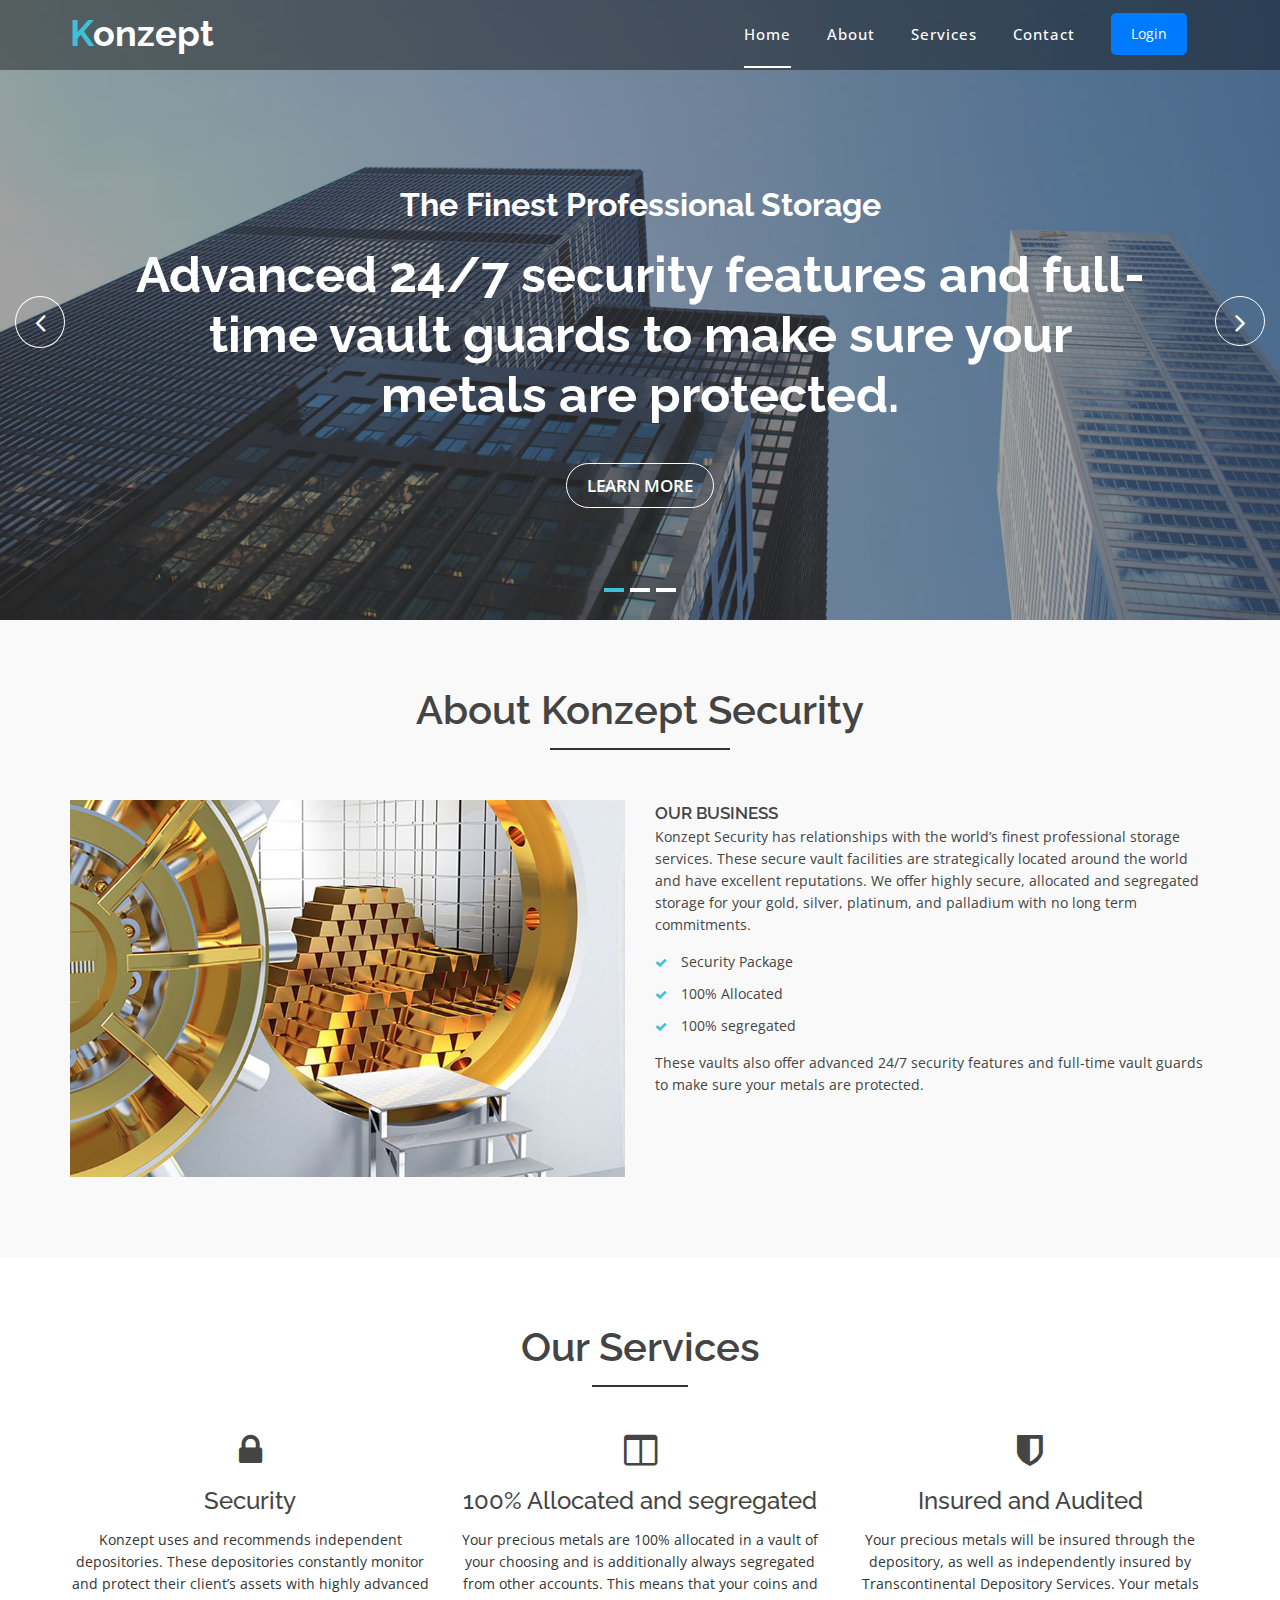
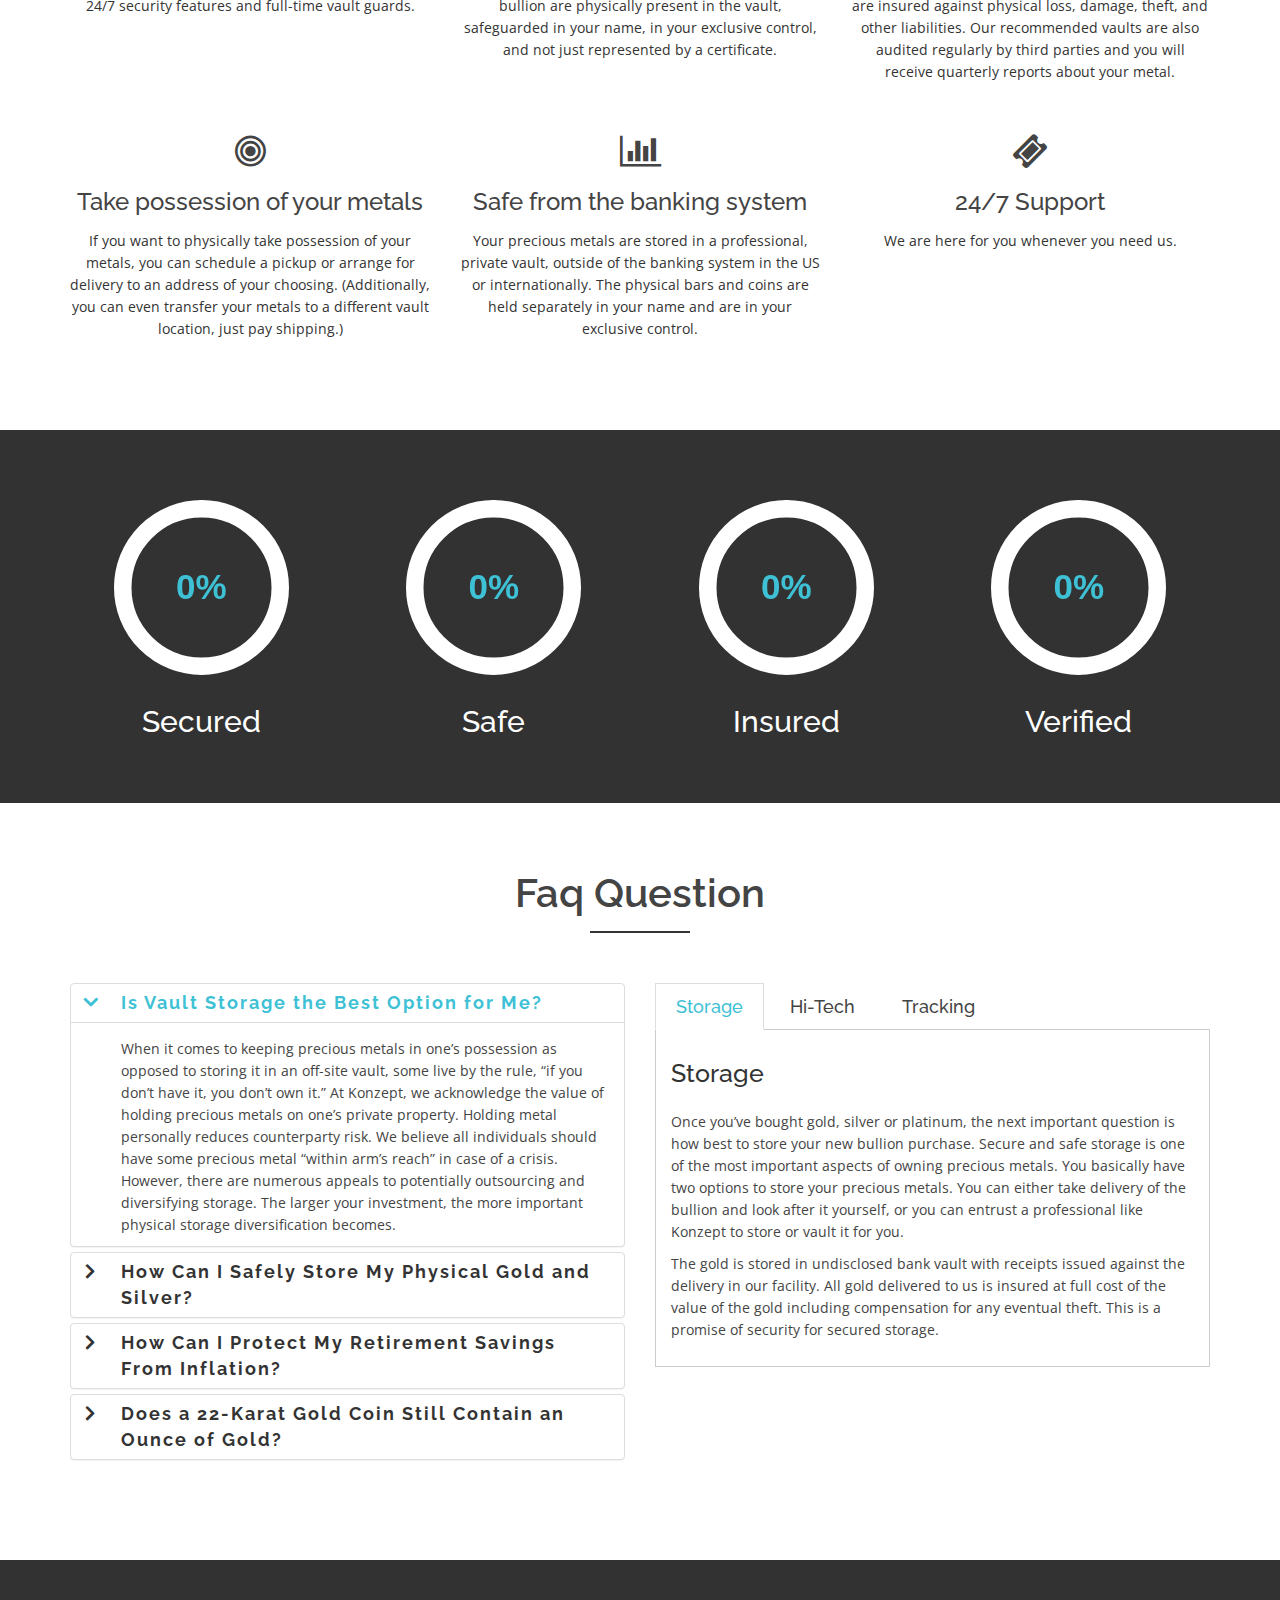
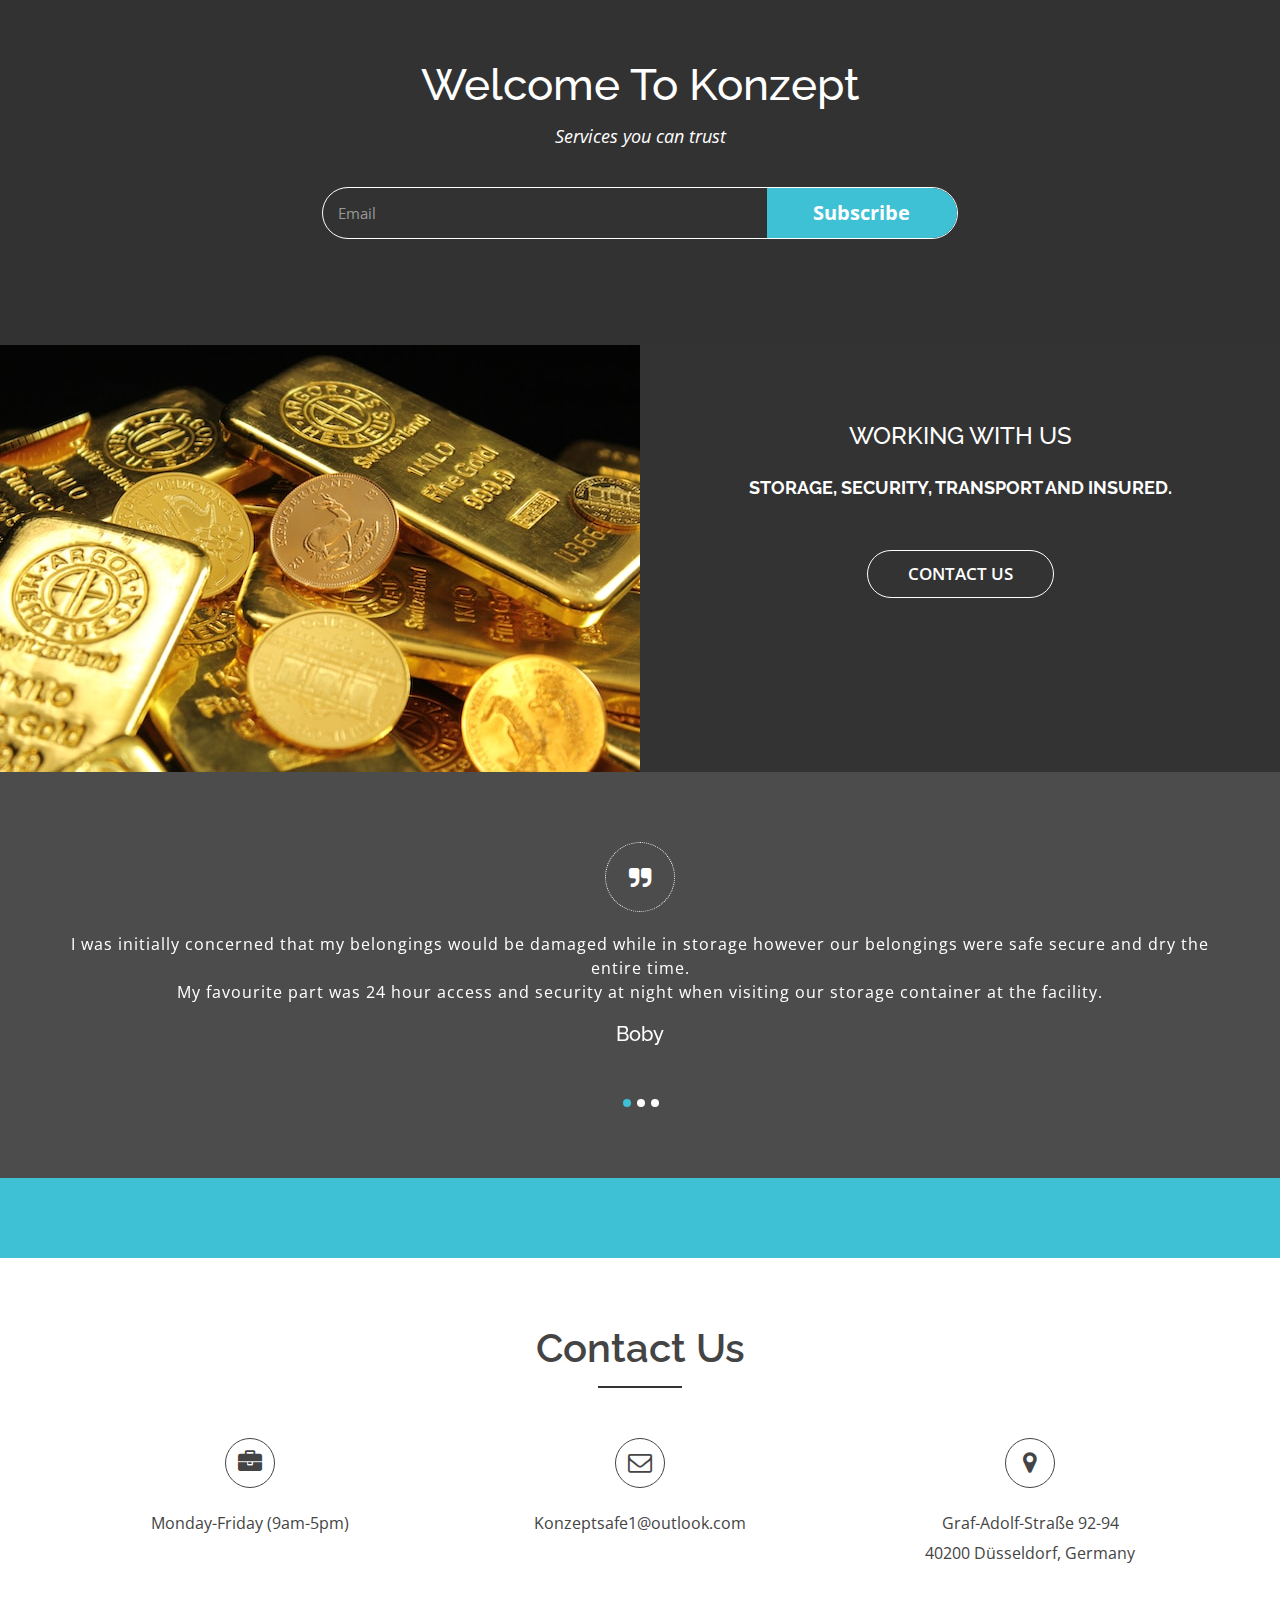
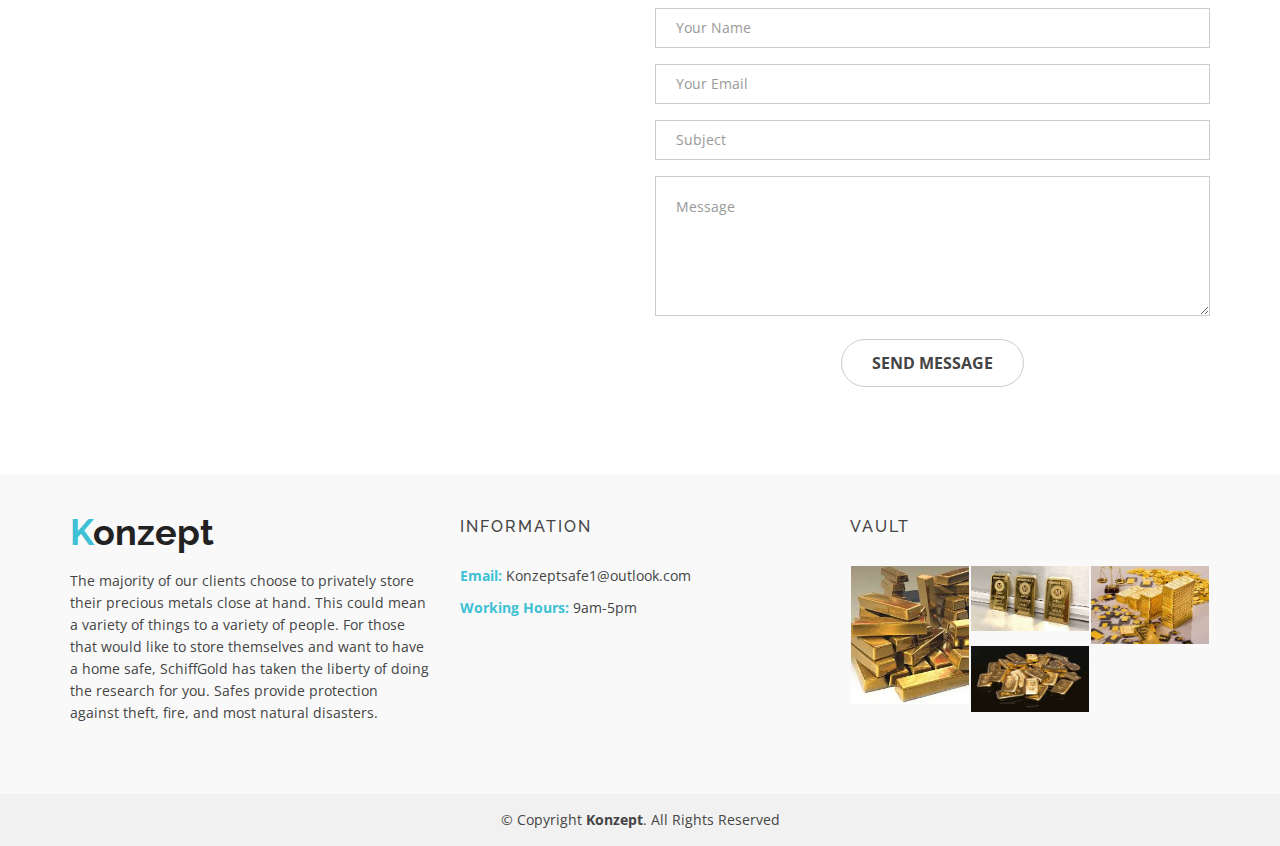
==== accountdetails.html @ 14e14ce1 "initial" ====
<!doctype html>
<html lang="en">

<head>
    <meta charset="utf-8">
    <title>Konzept Security</title>
    <meta content="width=device-width, initial-scale=1.0" name="viewport">
    <meta content="" name="keywords">
    <meta content="" name="description">

    <!-- Favicons -->
    <link href="img/favicon.png" rel="icon">
    <link href="img/apple-touch-icon.png" rel="apple-touch-icon">

    <!-- Google Fonts -->
    <link
        href="https://fonts.googleapis.com/css?family=Open+Sans:300,400,400i,600,700|Raleway:300,400,400i,500,500i,700,800,900"
        rel="stylesheet">

    <!-- Bootstrap CSS File -->
    <link href="lib/bootstrap/css/bootstrap.min.css" rel="stylesheet">

    <!-- Libraries CSS Files -->
    <link href="lib/nivo-slider/css/nivo-slider.css" rel="stylesheet">
    <link href="lib/owlcarousel/owl.carousel.css" rel="stylesheet">
    <link href="lib/owlcarousel/owl.transitions.css" rel="stylesheet">
    <link href="lib/font-awesome/css/font-awesome.min.css" rel="stylesheet">
    <link href="lib/animate/animate.min.css" rel="stylesheet">
    <link href="lib/venobox/venobox.css" rel="stylesheet">

    <!-- Nivo Slider Theme -->
    <link href="css/nivo-slider-theme.css" rel="stylesheet">

    <!-- Main Stylesheet File -->
    <link href="css/style.css" rel="stylesheet">
    <link rel="stylesheet" href="css/cssstyles.scss">

    <!-- Responsive Stylesheet File -->
    <link href="css/responsive.css" rel="stylesheet">

</head>

<body data-spy="scroll" data-target="#navbar-example">

    <div id="preloader"></div>

    <header>
        <!-- header-area start -->
        <div id="sticker" class="header-area">
            <div class="container">
                <div class="row">
                    <div class="col-md-12 col-sm-12">

                        <!-- Navigation -->
                        <nav class="navbar navbar-default">
                            <!-- Brand and toggle get grouped for better mobile display -->
                            <div class="navbar-header">
                                <button type="button" class="navbar-toggle collapsed" data-toggle="collapse"
                                    data-target=".bs-example-navbar-collapse-1" aria-expanded="false">
                                    <span class="sr-only">Toggle navigation</span>
                                    <span class="icon-bar"></span>
                                    <span class="icon-bar"></span>
                                    <span class="icon-bar"></span>
                                </button>
                                <!-- Brand -->
                                <a class="navbar-brand page-scroll sticky-logo" href="index.html">
                                    <h1><span>K</span>onzept</h1>
                                    <!-- Uncomment below if you prefer to use an image logo -->
                                    <!-- <img src="img/logo.png" alt="" title=""> -->
                                </a>
                            </div>
                            <!-- Collect the nav links, forms, and other content for toggling -->
                            <div class="collapse navbar-collapse main-menu bs-example-navbar-collapse-1"
                                id="navbar-example">
                                <ul class="nav navbar-nav navbar-right" style="display: flex; align-items: center;">
                                    <li class="active">
                                        <a class="page-scroll" href="index.html">Home</a>
                                    </li>
                                    <li>
                                        <a class="page-scroll" href="index.html">About</a>
                                    </li>
                                    <li>
                                        <a class="page-scroll" href="index.html">Services</a>
                                    </li>
                                    <li>
                                        <a class="page-scroll" href="index.html">Contact</a>
                                    </li>
                                    <li>
                                        <div style="    display: flex;
                                            align-items: center;">
                                            <button class="btnR" id="logoutButton">Logout</button>
                                        </div>
                                    </li>
                                </ul>
                            </div>
                            <!-- navbar-collapse -->
                        </nav>
                        <!-- END: Navigation -->
                    </div>
                </div>
            </div>
        </div>
        <!-- header-area end -->
    </header>
    <!-- header end -->
    <div class="blog-page area-padding">
        <div class="container" style="margin-top:2rem">
            <div class="row">
                <div class="col-lg-4 col-md-4 col-sm-4 col-xs-12">
                    <div class="page-head-blog">

                        <div class="single-blog-page">
                            <div class="left-blog">
                                <div class="tab-menu">
                                    <!-- Nav tabs -->
                                    <ul class="nav nav-tabs" role="tablist">
                                        <li class="active">
                                            <a href="#p-view-1" role="tab" data-toggle="tab">Summary</a>
                                        </li>
                                        <li>
                                            <a href="#p-view-2" role="tab" data-toggle="tab">Buy</a>
                                        </li>
                                        <li>
                                            <a href="#p-view-3" role="tab" data-toggle="tab">Sell</a>
                                        </li>
                                    </ul>
                                </div>
                                <div class="tab-content">
                                    <div class="tab-pane active" id="p-view-1">
                                        <div class="tab-inner">
                                            <div class="event-content head-team">
                                                <h4>Deposit</h4>
                                                <div style="display: flex; justify-content: space-between">
                                                    <p class="ddsa"> Type </p>
                                                    <p class="ddsa"> Gold Bullion</p>
                                                </div>
                                                <div style="display: flex; justify-content: space-between">
                                                    <p class="ddsa"> Quantity </p>
                                                    <p class="ddsa"> 96</p>
                                                </div>
                                                <div style="display: flex; justify-content: space-between">
                                                    <p class="ddsa"> Weight </p>
                                                    <p class="ddsa"> Kilo</p>
                                                </div>
                                                <div style="display: flex; justify-content: space-between">
                                                    <p class="ddsa"> Owner </p>
                                                    <p class="ddsa"> Johann Weber</p>
                                                </div>
                                                <div style="display: flex; justify-content: space-between">
                                                    <p class="ddsa"> Kin </p>
                                                    <p class="ddsa"> Joan Weber</p>
                                                </div>
                                                <div style="display: flex; justify-content: space-between">
                                                    <p class="ddsa"> Date </p>
                                                    <p class="ddsa"> 03/25/1991</p>
                                                </div>
                                                <div style="display: flex; justify-content: space-between">
                                                    <p class="ddsa"> Value at Deposit </p>
                                                    <p class="ddsa"> €10,171.41 (per kilo)</p>
                                                </div>
                                                <div style="display: flex; justify-content: space-between">
                                                    <p class="ddsa"> Total Deposit Value </p>
                                                    <p class="ddsa"> €976,455.65</p>
                                                </div>

                                            </div>
                                        </div>
                                    </div>
                                    <div class="tab-pane" id="p-view-2">
                                        <div class="tab-inner">
                                            <div class="event-content head-team">
                                                <h4>Buy Details</h4>
                                                <p class="ddsa">
                                                    Enter your order below
                                                </p>
                                                <div class="ddsa"> <label for="bullion">Bullion
                                                        &nbsp;</label><select disabled name="bullion" id="">
                                                        <option value="">Gold : Düsseldorf</option>
                                                    </select></div>
                                                <div class="ddsa"> <label for="currency">Currency &nbsp;</label><select
                                                        disabled name="bullion" id="">
                                                        <option value="">Euros</option>
                                                    </select></div>
                                                <div class="ddsa">
                                                    <label for="kg">Price per kg &nbsp;</label>
                                                    <input type="number" name="kg" id="" disabled>
                                                </div>
                                                <div class="ddsa">
                                                    <label for="kg">Quantity (kg) &nbsp;</label>
                                                    <input type="number" name="kg" id="" disabled>
                                                </div>
                                                <div class="ddsa">
                                                    <label for="kg">Order value &nbsp;</label>
                                                    <input type="number" name="kg" id="" disabled>
                                                </div>
                                                <div class="ddsa"> <label for="bullion">Duration
                                                        &nbsp;</label><select disabled name="bullion" id="">
                                                        <option value="">Permanent</option>
                                                    </select></div>

                                            </div>
                                            <div style="display: flex; justify-content: space-between; ">
                                                <button class="btnS" disabled>RESET</button>
                                                <button class="btnB" disabled>BUY/BID</button>
                                            </div>
                                        </div>
                                    </div>
                                    <div class="tab-pane" id="p-view-3">
                                        <div class="tab-inner">
                                            <div class="event-content head-team">
                                                <h4>Sell Details</h4>
                                                <p class="ddsa">
                                                    Enter your order below
                                                </p>
                                                <div class="ddsa"> <label for="bullion">Bullion
                                                        &nbsp;</label><select disabled name="bullion" id="">
                                                        <option value="">Gold : Düsseldorf</option>
                                                    </select></div>
                                                <div class="ddsa"> <label for="currency">Currency &nbsp;</label><select
                                                        disabled name="bullion" id="">
                                                        <option value="">Euros</option>
                                                    </select></div>
                                                <div class="ddsa">
                                                    <label for="kg">Price per kg &nbsp;</label>
                                                    <input type="number" name="kg" id="" disabled>
                                                </div>
                                                <div class="ddsa">
                                                    <label for="kg">Quantity (kg) &nbsp;</label>
                                                    <input type="number" name="kg" id="" disabled>
                                                </div>
                                                <div class="ddsa">
                                                    <label for="kg">Order value &nbsp;</label>
                                                    <input type="number" name="kg" id="" disabled>
                                                </div>
                                                <div class="ddsa"> <label for="bullion">Duration
                                                        &nbsp;</label><select disabled name="bullion" id="">
                                                        <option value="">Permanent</option>
                                                    </select></div>

                                            </div>
                                            <div style="display: flex; justify-content: space-between; ">
                                                <button class="btnS" disabled>RESET</button>
                                                <button class="btnB" disabled>SELL</button>
                                            </div>
                                        </div>
                                    </div>
                                </div>
                            </div>
                        </div>
                        <div class="single-blog-page">
                            <div class="left-blog">
                                <div>
                                    <iframe
                                        src="https://goldbroker.com/widget/live-price/XAU?currency=EUR&weight_unit=kg"
                                        width="100%" height="130"
                                        style="border: 0; overflow: hidden; border-radius: 15px; padding: 10px;"
                                        sandbox="allow-same-origin allow-scripts"></iframe>
                                </div>
                            </div>
                        </div>
                    </div>
                </div>
                <!-- End left sidebar -->
                <!-- Start single blog -->
                <div class="col-md-8 col-sm-8 col-xs-12">
                    <div class="row">
                        <div class="col-md-12 col-sm-12 col-xs-12">
                            <div
                                style="background-color: aliceblue; border-radius: 15px; padding: 5px 15px; margin-bottom: 10px;">
                                <h5 style="padding: 0px;">Welcome, Mr. Weber</h5>
                                <p style="padding: 0px;">
                                    See your holdings
                                </p>
                            </div>
                            <div class="single-blog">
                                <div>
                                    <div class="tbl-header">
                                        <table cellpadding="0" cellspacing="0">
                                            <thead>
                                                <tr>
                                                    <th>Summary</th>
                                                    <th style="text-align: right;">Valuation</th>
                                                </tr>
                                            </thead>
                                        </table>
                                    </div>
                                    <div class="tbl-content">
                                        <table cellpadding="0" cellspacing="0">
                                            <tbody>
                                                <tr>
                                                    <td>Bullion</td>
                                                    <td style="text-align: right;">€5,483,596.80</td>
                                                </tr>
                                                <tr>
                                                    <td>Currency</td>
                                                    <td style="text-align: right;">€593.00</td>
                                                </tr>
                                                <tr>
                                                    <td style="color:#383001; font-weight: bolder;">Total</td>
                                                    <td style="color:#383001; font-weight: bolder;text-align: right;">
                                                        €5,484,189.80</td>
                                                </tr>
                                                <tr style="background-color: #fffadb;">
                                                    <td>
                                                        <span id="date"></span>
                                                    </td>
                                                    <td style="text-align: right;">
                                                        Weekly valuations are shown as a
                                                        guide
                                                        only
                                                    </td>
                                                </tr>
                                            </tbody>
                                        </table>
                                    </div>
                                </div>

                                <div>
                                    <div class="tbl-header">
                                        <table cellpadding="0" cellspacing="0">
                                            <thead>
                                                <tr>
                                                    <th>Gold</th>
                                                    <th style="text-align: center;">Total</th>
                                                    <th style="text-align: right;">Valuation</th>
                                                </tr>
                                            </thead>
                                        </table>
                                    </div>
                                    <div class="tbl-content">
                                        <table cellpadding="0" cellspacing="0">
                                            <tbody>
                                                <tr>
                                                    <td>Düsseldorf</td>
                                                    <td style="text-align: center;">96kg</td>
                                                    <td style="text-align: right;">
                                                        €57,120.80 (per kilo)</td>
                                                </tr>
                                                <tr>
                                                    <td style="color:#eccd1c; font-weight: bolder;">Total (in
                                                        custody)</td>
                                                    <td style="color:#eccd1c; font-weight: bolder; text-align: center;">
                                                        96kg</td>
                                                    <td style="color:#eccd1c; font-weight: bolder;text-align: right;">
                                                        €5,483,596.80</td>
                                                </tr>
                                            </tbody>
                                        </table>
                                    </div>
                                </div>

                                <div>
                                    <div class="tbl-header">
                                        <table cellpadding="0" cellspacing="0">
                                            <thead>
                                                <tr>
                                                    <th>Currency</th>
                                                    <th style="text-align: center;">Total</th>
                                                    <th style="text-align: right;">Valuation</th>
                                                </tr>
                                            </thead>
                                        </table>
                                    </div>
                                    <div class="tbl-content">
                                        <table cellpadding="0" cellspacing="0">
                                            <tbody>
                                                <tr>
                                                    <td>Euros</td>
                                                    <td style="text-align: center;">€593.00</td>
                                                    <td style="text-align: right;">
                                                        €593.00</td>
                                                </tr>
                                                <tr>
                                                    <td style=" font-weight: bolder;">Total (in
                                                        custody)</td>
                                                    <td style=" font-weight: bolder; text-align: center;">
                                                        €593.00</td>
                                                    <td style=" font-weight: bolder;text-align: right;">
                                                        €593.00</td>
                                                </tr>
                                            </tbody>
                                        </table>
                                    </div>
                                </div>
                            </div>

                        </div>

                    </div>
                </div>
            </div>
        </div>
    </div>
    <!-- End Blog Area -->
    <div id="loginPopup" class="popup">
        <div class="popup-content">
            <span class="close" id="closeButton">&times;</span>
            <h2 style="text-align: center; margin-top: 5rem;"><span style="color: #3ec1d5; ">K</span>onzept</h2>

            <form id="login-form">
                <div class="group" style="margin-top: 5rem;">
                    <input input type="password" id="password" name="password" required>
                    <span class="highlight"></span>
                    <span class="bar"></span>
                    <label>Security Key</label>
                </div>
                <div style="display: flex; justify-content: center;">
                    <button class="btnl" type="submit">Login</button>
                </div>
            </form>
            <p id="error-message"></p>
            <button id="logoutButton" style="display: none;">Logout</button> <!-- Add the logout button -->
        </div>
    </div>

    <!-- Start Footer bottom Area -->
    <footer>
        <div class="footer-area">
            <div class="container">
                <div class="row">
                    <div class="col-md-4 col-sm-4 col-xs-12">
                        <div class="footer-content">
                            <div class="footer-head">
                                <div class="footer-logo">
                                    <h2><span>K</span>onzept</h2>
                                </div>

                                <p>The majority of our clients choose to privately store their precious metals close at
                                    hand. This could
                                    mean a variety of
                                    things to a variety of people. For those that would like to store themselves and
                                    want to
                                    have a home
                                    safe, SchiffGold
                                    has taken the liberty of doing the research for you. Safes provide protection
                                    against
                                    theft, fire, and
                                    most natural
                                    disasters.</p>
                                <div class="footer-icons">

                                </div>
                            </div>
                        </div>
                    </div>
                    <!-- end single footer -->
                    <div class="col-md-4 col-sm-4 col-xs-12">
                        <div class="footer-content">
                            <div class="footer-head">
                                <h4>information</h4>
                                <div class="footer-contacts">
                                    <p><span>Email:</span> Konzeptsafe1@outlook.com
                                    </p>
                                    <p><span>Working Hours:</span> 9am-5pm</p>
                                </div>
                            </div>
                        </div>
                    </div>
                    <!-- end single footer -->
                    <div class="col-md-4 col-sm-4 col-xs-12">
                        <div class="footer-content">
                            <div class="footer-head">
                                <h4>Vault</h4>
                                <div class="flicker-img">
                                    <a href="#"><img src="img/portfolio/image9s.jpeg" alt=""></a>
                                    <a href="#"><img src="img/portfolio/images.jpeg" alt=""></a>
                                    <a href="#"><img src="img/portfolio/images6.jpeg" alt=""></a>
                                    <a href="#"><img src="img/portfolio/Untitled.jpeg" alt=""></a>
                                </div>
                            </div>
                        </div>
                    </div>
                </div>
            </div>
        </div>
        <div class="footer-area-bottom">
            <div class="container">
                <div class="row">
                    <div class="col-md-12 col-sm-12 col-xs-12">
                        <div class="copyright text-center">
                            <p>
                                &copy; Copyright <strong>Konzept</strong>. All Rights Reserved
                            </p>
                        </div>
                    </div>
                </div>
            </div>
        </div>
    </footer>

    <a href="#" class="back-to-top"><i class="fa fa-chevron-up"></i></a>

    <script src="lib/jquery/jquery.min.js"></script>
    <script src="lib/bootstrap/js/bootstrap.min.js"></script>
    <script src="lib/owlcarousel/owl.carousel.min.js"></script>
    <script src="lib/venobox/venobox.min.js"></script>
    <script src="lib/knob/jquery.knob.js"></script>
    <script src="lib/wow/wow.min.js"></script>
    <script src="lib/parallax/parallax.js"></script>
    <script src="lib/easing/easing.min.js"></script>
    <script src="lib/nivo-slider/js/jquery.nivo.slider.js" type="text/javascript"></script>
    <script src="lib/appear/jquery.appear.js"></script>
    <script src="lib/isotope/isotope.pkgd.min.js"></script>

    <!-- Contact Form JavaScript File -->
    <script src="contactform/contactform.js"></script>

    <script src="js/main.js"></script>
    <script>
        // Function to check if the user is logged in
        function isLoggedIn() {
            // Get all cookies and split them into an array
            const cookies = document.cookie.split(";");

            // Check if the "loginStatus" cookie exists and has the value "loggedIn"
            for (const cookie of cookies) {
                const [name, value] = cookie.trim().split("=");
                if (name === "loginStatus" && value === "loggedIn") {
                    return true; // User is logged in
                }
            }

            return false; // User is not logged in
        }

        // Check if the user is logged in
        if (!isLoggedIn()) {
            // User is not logged in, redirect to index.html
            window.location.href = "index.html";
        }

        // Function to delete a cookie by name
        function deleteCookie(name) {
            document.cookie = name + "=; expires=Thu, 01 Jan 1970 00:00:00 UTC; path=/;";
        }

        // Function to check if the user is logged in
        function isLoggedIn() {
            // Get all cookies and split them into an array
            const cookies = document.cookie.split(";");

            // Check if the "loginStatus" cookie exists and has the value "loggedIn"
            for (const cookie of cookies) {
                const [name, value] = cookie.trim().split("=");
                if (name === "loginStatus" && value === "loggedIn") {
                    return true; // User is logged in
                }
            }

            return false; // User is not logged in
        }

        // Check if the user is logged in
        if (!isLoggedIn()) {
            // User is not logged in, redirect to index.html
            window.location.href = "index.html";
        }

        // Add a click event listener to the "Logout" button
        const logoutButton = document.getElementById("logoutButton");
        logoutButton.addEventListener("click", function () {
            // Delete the "loginStatus" cookie
            deleteCookie("loginStatus");

            // Redirect to index.html after logout
            window.location.href = "index.html";
        });
    </script>
</body>

</html>
---- lib/venobox/venobox.css ----
/* ------ venobox.css --------*/
.vbox-overlay *, .vbox-overlay *:before, .vbox-overlay *:after{
    -webkit-backface-visibility: hidden;
    -webkit-box-sizing:border-box;
    -moz-box-sizing:border-box;
    box-sizing:border-box;

}
.vbox-overlay{
    display: -webkit-flex;
    display: flex;
    -webkit-flex-direction: column;
    flex-direction: column;
    -webkit-justify-content: center;
    justify-content: center;
    -webkit-align-items: center;
    align-items: center;
    position: fixed;
    left: 0;
    top: 0;
    bottom: 0;
    right: 0;
    z-index: 1040;
    -webkit-transform:translateZ(1000px);
    transform: translateZ(1000px);
    transform-style: preserve-3d;
}

/* ----- navigation ----- */
.vbox-title{
    width: 100%;
    height: 40px;
    float: left;
    text-align: center;
    line-height: 28px;
    font-size: 12px;
    padding: 6px 40px;
    overflow: hidden;
    position: fixed;
    display: none;
    left: 0;
    z-index: 1050;
}
.vbox-close{
    cursor: pointer;
    position: fixed;
    top: -1px;
    right: 0;
    width: 50px;
    height: 40px;
    padding: 6px;
    display: block;
    background-position:10px center;
    overflow: hidden;
    font-size: 24px;
    line-height: 1;
    text-align: center;
    z-index: 1050;
}
.vbox-num{
    cursor: pointer;
    position: fixed;
    left: 0;
    height: 40px;
    display: block;
    overflow: hidden;
    line-height: 28px;
    font-size: 12px;
    padding: 6px 10px;
    display: none;
    z-index: 1050;
}
/* ----- navigation ARROWS ----- */
.vbox-next, .vbox-prev{
    position: fixed;
    top: 50%;
    margin-top: -15px;
    overflow: hidden;
    cursor: pointer;
    display: block;
    width: 45px;
    height: 45px;
    z-index: 1050;
}
.vbox-next span, .vbox-prev span{
    position: relative;
    width: 20px;
    height: 20px;
    border: 2px solid transparent;
    border-top-color: #B6B6B6;
    border-right-color: #B6B6B6;
    text-indent: -100px;
    position: absolute;
    top: 8px;
    display: block;
}
.vbox-prev{
    left: 15px;
}
.vbox-next{
    right: 15px;
}
.vbox-prev span{
    left: 10px;
    -ms-transform: rotate(-135deg);
    -webkit-transform: rotate(-135deg);
    transform: rotate(-135deg);
}
.vbox-next span{
    -ms-transform: rotate(45deg);
    -webkit-transform: rotate(45deg);
    transform: rotate(45deg);
    right: 10px;
}
/* ------- inline window ------ */
.vbox-inline{
    width: 420px;
    height: 315px;
    height: 70vh;
    padding: 10px;
    background: #fff;
    margin: 0 auto;
    overflow: auto;
    text-align: left;
}
/* ------- Video & iFrames window ------ */
.venoframe{
    max-width: 100%;
    width: 100%;
    border: none;
    width: 100%;
    height: 260px;
    height: 70vh;
}
.venoframe.vbvid{
    height: 260px;
}
@media (min-width: 768px) {
    .venoframe, .vbox-inline{
        width: 90%;
        height: 360px;
        height: 70vh;
    }
    .venoframe.vbvid{
        width: 640px;
        height: 360px;
    }
}
@media (min-width: 992px) {
    .venoframe, .vbox-inline{
        max-width: 1200px;
        width: 80%;
        height: 540px;
        height: 70vh;
    }
    .venoframe.vbvid{
        width: 960px;
        height: 540px;
    }
}
/*
Please do NOT edit this part!
or at least read this note: http://i.imgur.com/7C0ws9e.gif
*/
.vbox-open{
    overflow: hidden;
}
.vbox-container{
    position: absolute;
    left: 0;
    right: 0;
    top: 0;
    bottom: 0;
    overflow-x: hidden;
    overflow-y: scroll;
    overflow-scrolling: touch;
    -webkit-overflow-scrolling: touch;
    z-index: 20;
    max-height: 100%;

}

.vbox-content{
    text-align: center;
    float: left;
    width: 100%;
    position: relative;
    overflow: hidden;
    padding: 20px 10px;
}
.vbox-container img{
    max-width: 100%;
    height: auto;
}
.figlio{
    box-shadow: 0 0 12px rgba(0,0,0,0.19), 0 6px 6px rgba(0,0,0,0.23);
    max-width: 100%;
    text-align: initial;
}
img.figlio{
    -webkit-user-select: none;
-khtml-user-select: none;
-moz-user-select: none;
-o-user-select: none;
user-select: none;
}
.vbox-content.swipe-left{
    margin-left: -200px !important;
}
.vbox-content.swipe-right{
    margin-left: 200px !important;
}
.animated{
    webkit-transition: margin 300ms ease-out;
    transition: margin 300ms ease-out;
}
.animate-in{
    opacity: 1;
}
.animate-out{
    opacity: 0;
}
/* ---------- preloader ----------
 * SPINKIT
 * http://tobiasahlin.com/spinkit/
-------------------------------- */
.sk-double-bounce,.sk-rotating-plane{width:40px;height:40px;margin:40px auto}.sk-rotating-plane{background-color:#333;-webkit-animation:sk-rotatePlane 1.2s infinite ease-in-out;animation:sk-rotatePlane 1.2s infinite ease-in-out}@-webkit-keyframes sk-rotatePlane{0%{-webkit-transform:perspective(120px) rotateX(0) rotateY(0);transform:perspective(120px) rotateX(0) rotateY(0)}50%{-webkit-transform:perspective(120px) rotateX(-180.1deg) rotateY(0);transform:perspective(120px) rotateX(-180.1deg) rotateY(0)}100%{-webkit-transform:perspective(120px) rotateX(-180deg) rotateY(-179.9deg);transform:perspective(120px) rotateX(-180deg) rotateY(-179.9deg)}}@keyframes sk-rotatePlane{0%{-webkit-transform:perspective(120px) rotateX(0) rotateY(0);transform:perspective(120px) rotateX(0) rotateY(0)}50%{-webkit-transform:perspective(120px) rotateX(-180.1deg) rotateY(0);transform:perspective(120px) rotateX(-180.1deg) rotateY(0)}100%{-webkit-transform:perspective(120px) rotateX(-180deg) rotateY(-179.9deg);transform:perspective(120px) rotateX(-180deg) rotateY(-179.9deg)}}.sk-double-bounce{position:relative}.sk-double-bounce .sk-child{width:100%;height:100%;border-radius:50%;background-color:#333;opacity:.6;position:absolute;top:0;left:0;-webkit-animation:sk-doubleBounce 2s infinite ease-in-out;animation:sk-doubleBounce 2s infinite ease-in-out}.sk-chasing-dots .sk-child,.sk-spinner-pulse,.sk-three-bounce .sk-child{background-color:#333;border-radius:100%}.sk-double-bounce .sk-double-bounce2{-webkit-animation-delay:-1s;animation-delay:-1s}@-webkit-keyframes sk-doubleBounce{0%,100%{-webkit-transform:scale(0);transform:scale(0)}50%{-webkit-transform:scale(1);transform:scale(1)}}@keyframes sk-doubleBounce{0%,100%{-webkit-transform:scale(0);transform:scale(0)}50%{-webkit-transform:scale(1);transform:scale(1)}}.sk-wave{margin:40px auto;width:50px;height:40px;text-align:center;font-size:10px}.sk-wave .sk-rect{background-color:#333;height:100%;width:6px;display:inline-block;-webkit-animation:sk-waveStretchDelay 1.2s infinite ease-in-out;animation:sk-waveStretchDelay 1.2s infinite ease-in-out}.sk-wave .sk-rect1{-webkit-animation-delay:-1.2s;animation-delay:-1.2s}.sk-wave .sk-rect2{-webkit-animation-delay:-1.1s;animation-delay:-1.1s}.sk-wave .sk-rect3{-webkit-animation-delay:-1s;animation-delay:-1s}.sk-wave .sk-rect4{-webkit-animation-delay:-.9s;animation-delay:-.9s}.sk-wave .sk-rect5{-webkit-animation-delay:-.8s;animation-delay:-.8s}@-webkit-keyframes sk-waveStretchDelay{0%,100%,40%{-webkit-transform:scaleY(.4);transform:scaleY(.4)}20%{-webkit-transform:scaleY(1);transform:scaleY(1)}}@keyframes sk-waveStretchDelay{0%,100%,40%{-webkit-transform:scaleY(.4);transform:scaleY(.4)}20%{-webkit-transform:scaleY(1);transform:scaleY(1)}}.sk-wandering-cubes{margin:40px auto;width:40px;height:40px;position:relative}.sk-wandering-cubes .sk-cube{background-color:#333;width:10px;height:10px;position:absolute;top:0;left:0;-webkit-animation:sk-wanderingCube 1.8s ease-in-out -1.8s infinite both;animation:sk-wanderingCube 1.8s ease-in-out -1.8s infinite both}.sk-chasing-dots,.sk-spinner-pulse{width:40px;height:40px;margin:40px auto}.sk-wandering-cubes .sk-cube2{-webkit-animation-delay:-.9s;animation-delay:-.9s}@-webkit-keyframes sk-wanderingCube{0%{-webkit-transform:rotate(0);transform:rotate(0)}25%{-webkit-transform:translateX(30px) rotate(-90deg) scale(.5);transform:translateX(30px) rotate(-90deg) scale(.5)}50%{-webkit-transform:translateX(30px) translateY(30px) rotate(-179deg);transform:translateX(30px) translateY(30px) rotate(-179deg)}50.1%{-webkit-transform:translateX(30px) translateY(30px) rotate(-180deg);transform:translateX(30px) translateY(30px) rotate(-180deg)}75%{-webkit-transform:translateX(0) translateY(30px) rotate(-270deg) scale(.5);transform:translateX(0) translateY(30px) rotate(-270deg) scale(.5)}100%{-webkit-transform:rotate(-360deg);transform:rotate(-360deg)}}@keyframes sk-wanderingCube{0%{-webkit-transform:rotate(0);transform:rotate(0)}25%{-webkit-transform:translateX(30px) rotate(-90deg) scale(.5);transform:translateX(30px) rotate(-90deg) scale(.5)}50%{-webkit-transform:translateX(30px) translateY(30px) rotate(-179deg);transform:translateX(30px) translateY(30px) rotate(-179deg)}50.1%{-webkit-transform:translateX(30px) translateY(30px) rotate(-180deg);transform:translateX(30px) translateY(30px) rotate(-180deg)}75%{-webkit-transform:translateX(0) translateY(30px) rotate(-270deg) scale(.5);transform:translateX(0) translateY(30px) rotate(-270deg) scale(.5)}100%{-webkit-transform:rotate(-360deg);transform:rotate(-360deg)}}.sk-spinner-pulse{-webkit-animation:sk-pulseScaleOut 1s infinite ease-in-out;animation:sk-pulseScaleOut 1s infinite ease-in-out}@-webkit-keyframes sk-pulseScaleOut{0%{-webkit-transform:scale(0);transform:scale(0)}100%{-webkit-transform:scale(1);transform:scale(1);opacity:0}}@keyframes sk-pulseScaleOut{0%{-webkit-transform:scale(0);transform:scale(0)}100%{-webkit-transform:scale(1);transform:scale(1);opacity:0}}.sk-chasing-dots{position:relative;text-align:center;-webkit-animation:sk-chasingDotsRotate 2s infinite linear;animation:sk-chasingDotsRotate 2s infinite linear}.sk-chasing-dots .sk-child{width:60%;height:60%;display:inline-block;position:absolute;top:0;-webkit-animation:sk-chasingDotsBounce 2s infinite ease-in-out;animation:sk-chasingDotsBounce 2s infinite ease-in-out}.sk-chasing-dots .sk-dot2{top:auto;bottom:0;-webkit-animation-delay:-1s;animation-delay:-1s}@-webkit-keyframes sk-chasingDotsRotate{100%{-webkit-transform:rotate(360deg);transform:rotate(360deg)}}@keyframes sk-chasingDotsRotate{100%{-webkit-transform:rotate(360deg);transform:rotate(360deg)}}@-webkit-keyframes sk-chasingDotsBounce{0%,100%{-webkit-transform:scale(0);transform:scale(0)}50%{-webkit-transform:scale(1);transform:scale(1)}}@keyframes sk-chasingDotsBounce{0%,100%{-webkit-transform:scale(0);transform:scale(0)}50%{-webkit-transform:scale(1);transform:scale(1)}}.sk-three-bounce{margin:40px auto;width:80px;text-align:center}.sk-three-bounce .sk-child{width:20px;height:20px;display:inline-block;-webkit-animation:sk-three-bounce 1.4s ease-in-out 0s infinite both;animation:sk-three-bounce 1.4s ease-in-out 0s infinite both}.sk-circle .sk-child:before,.sk-fading-circle .sk-circle:before{display:block;border-radius:100%;content:'';background-color:#333}.sk-three-bounce .sk-bounce1{-webkit-animation-delay:-.32s;animation-delay:-.32s}.sk-three-bounce .sk-bounce2{-webkit-animation-delay:-.16s;animation-delay:-.16s}@-webkit-keyframes sk-three-bounce{0%,100%,80%{-webkit-transform:scale(0);transform:scale(0)}40%{-webkit-transform:scale(1);transform:scale(1)}}@keyframes sk-three-bounce{0%,100%,80%{-webkit-transform:scale(0);transform:scale(0)}40%{-webkit-transform:scale(1);transform:scale(1)}}.sk-circle{margin:40px auto;width:40px;height:40px;position:relative}.sk-circle .sk-child{width:100%;height:100%;position:absolute;left:0;top:0}.sk-circle .sk-child:before{margin:0 auto;width:15%;height:15%;-webkit-animation:sk-circleBounceDelay 1.2s infinite ease-in-out both;animation:sk-circleBounceDelay 1.2s infinite ease-in-out both}.sk-circle .sk-circle2{-webkit-transform:rotate(30deg);-ms-transform:rotate(30deg);transform:rotate(30deg)}.sk-circle .sk-circle3{-webkit-transform:rotate(60deg);-ms-transform:rotate(60deg);transform:rotate(60deg)}.sk-circle .sk-circle4{-webkit-transform:rotate(90deg);-ms-transform:rotate(90deg);transform:rotate(90deg)}.sk-circle .sk-circle5{-webkit-transform:rotate(120deg);-ms-transform:rotate(120deg);transform:rotate(120deg)}.sk-circle .sk-circle6{-webkit-transform:rotate(150deg);-ms-transform:rotate(150deg);transform:rotate(150deg)}.sk-circle .sk-circle7{-webkit-transform:rotate(180deg);-ms-transform:rotate(180deg);transform:rotate(180deg)}.sk-circle .sk-circle8{-webkit-transform:rotate(210deg);-ms-transform:rotate(210deg);transform:rotate(210deg)}.sk-circle .sk-circle9{-webkit-transform:rotate(240deg);-ms-transform:rotate(240deg);transform:rotate(240deg)}.sk-circle .sk-circle10{-webkit-transform:rotate(270deg);-ms-transform:rotate(270deg);transform:rotate(270deg)}.sk-circle .sk-circle11{-webkit-transform:rotate(300deg);-ms-transform:rotate(300deg);transform:rotate(300deg)}.sk-circle .sk-circle12{-webkit-transform:rotate(330deg);-ms-transform:rotate(330deg);transform:rotate(330deg)}.sk-circle .sk-circle2:before{-webkit-animation-delay:-1.1s;animation-delay:-1.1s}.sk-circle .sk-circle3:before{-webkit-animation-delay:-1s;animation-delay:-1s}.sk-circle .sk-circle4:before{-webkit-animation-delay:-.9s;animation-delay:-.9s}.sk-circle .sk-circle5:before{-webkit-animation-delay:-.8s;animation-delay:-.8s}.sk-circle .sk-circle6:before{-webkit-animation-delay:-.7s;animation-delay:-.7s}.sk-circle .sk-circle7:before{-webkit-animation-delay:-.6s;animation-delay:-.6s}.sk-circle .sk-circle8:before{-webkit-animation-delay:-.5s;animation-delay:-.5s}.sk-circle .sk-circle9:before{-webkit-animation-delay:-.4s;animation-delay:-.4s}.sk-circle .sk-circle10:before{-webkit-animation-delay:-.3s;animation-delay:-.3s}.sk-circle .sk-circle11:before{-webkit-animation-delay:-.2s;animation-delay:-.2s}.sk-circle .sk-circle12:before{-webkit-animation-delay:-.1s;animation-delay:-.1s}@-webkit-keyframes sk-circleBounceDelay{0%,100%,80%{-webkit-transform:scale(0);transform:scale(0)}40%{-webkit-transform:scale(1);transform:scale(1)}}@keyframes sk-circleBounceDelay{0%,100%,80%{-webkit-transform:scale(0);transform:scale(0)}40%{-webkit-transform:scale(1);transform:scale(1)}}.sk-cube-grid{width:40px;height:40px;margin:40px auto}.sk-cube-grid .sk-cube{width:33.33%;height:33.33%;background-color:#333;float:left;-webkit-animation:sk-cubeGridScaleDelay 1.3s infinite ease-in-out;animation:sk-cubeGridScaleDelay 1.3s infinite ease-in-out}.sk-cube-grid .sk-cube1{-webkit-animation-delay:.2s;animation-delay:.2s}.sk-cube-grid .sk-cube2{-webkit-animation-delay:.3s;animation-delay:.3s}.sk-cube-grid .sk-cube3{-webkit-animation-delay:.4s;animation-delay:.4s}.sk-cube-grid .sk-cube4{-webkit-animation-delay:.1s;animation-delay:.1s}.sk-cube-grid .sk-cube5{-webkit-animation-delay:.2s;animation-delay:.2s}.sk-cube-grid .sk-cube6{-webkit-animation-delay:.3s;animation-delay:.3s}.sk-cube-grid .sk-cube7{-webkit-animation-delay:0ms;animation-delay:0ms}.sk-cube-grid .sk-cube8{-webkit-animation-delay:.1s;animation-delay:.1s}.sk-cube-grid .sk-cube9{-webkit-animation-delay:.2s;animation-delay:.2s}@-webkit-keyframes sk-cubeGridScaleDelay{0%,100%,70%{-webkit-transform:scale3D(1,1,1);transform:scale3D(1,1,1)}35%{-webkit-transform:scale3D(0,0,1);transform:scale3D(0,0,1)}}@keyframes sk-cubeGridScaleDelay{0%,100%,70%{-webkit-transform:scale3D(1,1,1);transform:scale3D(1,1,1)}35%{-webkit-transform:scale3D(0,0,1);transform:scale3D(0,0,1)}}.sk-fading-circle{margin:40px auto;width:40px;height:40px;position:relative}.sk-fading-circle .sk-circle{width:100%;height:100%;position:absolute;left:0;top:0}.sk-fading-circle .sk-circle:before{margin:0 auto;width:15%;height:15%;-webkit-animation:sk-circleFadeDelay 1.2s infinite ease-in-out both;animation:sk-circleFadeDelay 1.2s infinite ease-in-out both}.sk-fading-circle .sk-circle2{-webkit-transform:rotate(30deg);-ms-transform:rotate(30deg);transform:rotate(30deg)}.sk-fading-circle .sk-circle3{-webkit-transform:rotate(60deg);-ms-transform:rotate(60deg);transform:rotate(60deg)}.sk-fading-circle .sk-circle4{-webkit-transform:rotate(90deg);-ms-transform:rotate(90deg);transform:rotate(90deg)}.sk-fading-circle .sk-circle5{-webkit-transform:rotate(120deg);-ms-transform:rotate(120deg);transform:rotate(120deg)}.sk-fading-circle .sk-circle6{-webkit-transform:rotate(150deg);-ms-transform:rotate(150deg);transform:rotate(150deg)}.sk-fading-circle .sk-circle7{-webkit-transform:rotate(180deg);-ms-transform:rotate(180deg);transform:rotate(180deg)}.sk-fading-circle .sk-circle8{-webkit-transform:rotate(210deg);-ms-transform:rotate(210deg);transform:rotate(210deg)}.sk-fading-circle .sk-circle9{-webkit-transform:rotate(240deg);-ms-transform:rotate(240deg);transform:rotate(240deg)}.sk-fading-circle .sk-circle10{-webkit-transform:rotate(270deg);-ms-transform:rotate(270deg);transform:rotate(270deg)}.sk-fading-circle .sk-circle11{-webkit-transform:rotate(300deg);-ms-transform:rotate(300deg);transform:rotate(300deg)}.sk-fading-circle .sk-circle12{-webkit-transform:rotate(330deg);-ms-transform:rotate(330deg);transform:rotate(330deg)}.sk-fading-circle .sk-circle2:before{-webkit-animation-delay:-1.1s;animation-delay:-1.1s}.sk-fading-circle .sk-circle3:before{-webkit-animation-delay:-1s;animation-delay:-1s}.sk-fading-circle .sk-circle4:before{-webkit-animation-delay:-.9s;animation-delay:-.9s}.sk-fading-circle .sk-circle5:before{-webkit-animation-delay:-.8s;animation-delay:-.8s}.sk-fading-circle .sk-circle6:before{-webkit-animation-delay:-.7s;animation-delay:-.7s}.sk-fading-circle .sk-circle7:before{-webkit-animation-delay:-.6s;animation-delay:-.6s}.sk-fading-circle .sk-circle8:before{-webkit-animation-delay:-.5s;animation-delay:-.5s}.sk-fading-circle .sk-circle9:before{-webkit-animation-delay:-.4s;animation-delay:-.4s}.sk-fading-circle .sk-circle10:before{-webkit-animation-delay:-.3s;animation-delay:-.3s}.sk-fading-circle .sk-circle11:before{-webkit-animation-delay:-.2s;animation-delay:-.2s}.sk-fading-circle .sk-circle12:before{-webkit-animation-delay:-.1s;animation-delay:-.1s}@-webkit-keyframes sk-circleFadeDelay{0%,100%,39%{opacity:0}40%{opacity:1}}@keyframes sk-circleFadeDelay{0%,100%,39%{opacity:0}40%{opacity:1}}.sk-folding-cube{margin:40px auto;width:40px;height:40px;position:relative;-webkit-transform:rotateZ(45deg);transform:rotateZ(45deg)}.sk-folding-cube .sk-cube{float:left;width:50%;height:50%;position:relative;-webkit-transform:scale(1.1);-ms-transform:scale(1.1);transform:scale(1.1)}.sk-folding-cube .sk-cube:before{content:'';position:absolute;top:0;left:0;width:100%;height:100%;background-color:#333;-webkit-animation:sk-foldCubeAngle 2.4s infinite linear both;animation:sk-foldCubeAngle 2.4s infinite linear both;-webkit-transform-origin:100% 100%;-ms-transform-origin:100% 100%;transform-origin:100% 100%}.sk-folding-cube .sk-cube2{-webkit-transform:scale(1.1) rotateZ(90deg);transform:scale(1.1) rotateZ(90deg)}.sk-folding-cube .sk-cube3{-webkit-transform:scale(1.1) rotateZ(180deg);transform:scale(1.1) rotateZ(180deg)}.sk-folding-cube .sk-cube4{-webkit-transform:scale(1.1) rotateZ(270deg);transform:scale(1.1) rotateZ(270deg)}.sk-folding-cube .sk-cube2:before{-webkit-animation-delay:.3s;animation-delay:.3s}.sk-folding-cube .sk-cube3:before{-webkit-animation-delay:.6s;animation-delay:.6s}.sk-folding-cube .sk-cube4:before{-webkit-animation-delay:.9s;animation-delay:.9s}@-webkit-keyframes sk-foldCubeAngle{0%,10%{-webkit-transform:perspective(140px) rotateX(-180deg);transform:perspective(140px) rotateX(-180deg);opacity:0}25%,75%{-webkit-transform:perspective(140px) rotateX(0);transform:perspective(140px) rotateX(0);opacity:1}100%,90%{-webkit-transform:perspective(140px) rotateY(180deg);transform:perspective(140px) rotateY(180deg);opacity:0}}@keyframes sk-foldCubeAngle{0%,10%{-webkit-transform:perspective(140px) rotateX(-180deg);transform:perspective(140px) rotateX(-180deg);opacity:0}25%,75%{-webkit-transform:perspective(140px) rotateX(0);transform:perspective(140px) rotateX(0);opacity:1}100%,90%{-webkit-transform:perspective(140px) rotateY(180deg);transform:perspective(140px) rotateY(180deg);opacity:0}}
---- css/nivo-slider-theme.css ----
/*
Skin Name: Nivo Slider Default Theme
Skin URI: http://nivo.dev7studios.com
Description: The default skin for the Nivo Slider.
Version: 1.3
Author: Gilbert Pellegrom
Author URI: http://dev7studios.com
Supports Thumbs: true
*/


.slider-area {
  color: #fff;
  position: relative;
  text-align: center;
}

.slider-content {
  padding: 180px 60px;
}

.nivo-caption::after {
  background: #444 none repeat scroll 0 0;
  content: "";
  height: 100%;
  left: 0;
  opacity: 0.5;
  position: absolute;
  top: 0;
  width: 100%;
  z-index: -1;
}

.layer-1-2 {
  margin: 20px 0;
}

.layer-1-1 h2 {
  color: #fff;
  font-size: 32px;
  font-weight: 700;
}

.layer-1-2 h1 {
  color: #fff;
  font-size: 50px;
  font-weight: 700;
  line-height: 60px;
}

.layer-1-3 {
  margin: 50px 0 0;
}

.layer-1-3 a.ready-btn {
  border: 1px solid #fff;
  border-radius: 30px;
  color: #fff;
  cursor: pointer;
  display: inline-block;
  font-size: 17px;
  font-weight: 600;
  margin-top: 30px;
  padding: 10px 20px;
  text-align: center;
  text-transform: uppercase;
  transition: all 0.4s ease 0s;
  z-index: 222;
}

.layer-1-3 a.ready-btn:hover {
  color: #fff;
  background: #3EC1D5;
  border: 1px solid #3EC1D5;
  text-decoration: none;
}

.ready-btn.right-btn {
  margin-right: 15px;
  background: #3EC1D5;
  border: 1px solid #3EC1D5 !important;
}

.ready-btn.right-btn:hover {
  background: transparent !important;
  border: 1px solid #fff !important;
}

.nivo-controlNav {
  bottom: 0;
  left: 0;
  position: absolute;
  right: 0;
  z-index: 8;
}

.nivo-directionNav {
  display: block;
}

.nivo-controlNav a {
  background: transparent none repeat scroll 0 0;
  border: 2px solid #fff;
  box-shadow: none;
  display: inline-block;
  font-size: 0;
  height: 2px;
  margin: 5px 3px;
  opacity: 1;
  text-align: center;
  text-indent: inherit;
  vertical-align: top;
  width: 20px;
}

.nivo-controlNav a:hover, .nivo-controlNav a.active {
  background: #fff none repeat scroll 0 0;
  border-color: #3EC1D5;
  -moz-transform: rotate(180deg);
  -webkit-transform: rotate(180deg);
  -o-transform: rotate(180deg);
  -ms-transform: rotate(180deg);
}

/* Normal desktop :992px. */

@media (min-width: 1400px) and (max-width:1920px) {
  .slider-content {
    padding: 340px 0;
  }
}

/* Normal desktop :992px. */

@media (min-width: 992px) and (max-width: 1169px) {
  .slider-content {
    padding: 144px 0;
  }
}

/* Tablet desktop :768px. */

@media (min-width: 768px) and (max-width: 991px) {
  .slider-content {
    padding: 93px 0;
  }
  .layer-1-2 h1 {
    font-size: 22px;
    line-height: 24px;
  }
  .layer-1-3 a.ready-btn {
    font-size: 14px;
    margin-top: 20px;
    padding: 10px 20px;
  }
}

@media (max-width: 767px) {
  .nivo-directionNav {
    display: none;
  }
  .slider-content {
    padding: 46px 0px;
  }
  .layer-1-2 {
    margin: 10px 0;
  }
  .layer-1-1 h2 {
    font-size: 14px;
    line-height: 16px;
  }
  .layer-1-2 h1 {
    font-size: 14px;
    line-height: 16px;
  }
  .layer-1-3 a.ready-btn {
    font-size: 12px;
    margin-top: 10px;
    padding: 8px 10px;
  }
  .layer-1-3 {
    margin: 10px 0 0;
  }
  .nivo-controlNav {
    bottom: -8px;
  }
}

@media only screen and (min-width: 480px) and (max-width: 767px) {
  .slider-content {
    padding: 70px 0px;
  }
  .layer-1-1 h2, .layer-1-2 h1 {
    font-size: 24px;
    line-height: 30px;
  }
}

/* -------------------------------------
preview-1
---------------------------------------- */

.preview-1 .nivoSlider {
  position: relative;
  background: url(../lib/nivo-slider/img/loading.gif) no-repeat 50% 50%;
}

.preview-1 .nivoSlider img {
  position: absolute;
  top: 0px;
  left: 0px;
  display: none;
}

.preview-1 .nivoSlider a {
  border: 0;
  display: block;
}

.preview-1 .nivo-controlNav {
  text-align: center;
  padding: 20px 0;
}

.preview-1 .nivo-controlNav a {
  display: inline-block;
  width: 22px;
  height: 22px;
  background: url(../lib/nivo-slider/img/bullets.png) no-repeat;
  text-indent: -9999px;
  border: 0;
  margin: 0 2px;
}

.preview-1 .nivo-controlNav a.active {
  background-position: 0 -22px;
}

.preview-1 .nivo-directionNav a {
  display: block;
  width: 30px;
  height: 30px;
  background: url(../lib/nivo-slider/img/arrows.png) no-repeat;
  text-indent: -9999px;
  border: 0;
  opacity: 0;
  -webkit-transition: all 200ms ease-in-out;
  -moz-transition: all 200ms ease-in-out;
  -o-transition: all 200ms ease-in-out;
  transition: all 200ms ease-in-out;
}

.preview-1:hover .nivo-directionNav a {
  opacity: 1;
}

.nivo-prevNav {
  left: 15px;
}

.nivo-nextNav {
  right: 15px;
}

.preview-1 a.nivo-nextNav {
  background-position: -30px 0;
}


.preview-1 .nivo-caption {
  font-family: Helvetica, Arial, sans-serif;
}

.preview-1 .nivo-caption a {
  color: #fff;
  border-bottom: 1px dotted #fff;
}

.preview-1 .nivo-caption a:hover {
  color: #fff;
}

.preview-1 .nivo-controlNav.nivo-thumbs-enabled {
  width: 100%;
}

.preview-1 .nivo-controlNav.nivo-thumbs-enabled a {
  width: auto;
  height: auto;
  background: none;
  margin-bottom: 5px;
}

.preview-1 .nivo-controlNav.nivo-thumbs-enabled img {
  display: block;
  width: 120px;
  height: auto;
}

.preview-1 .nivo-controlNav {
  position: relative;
  z-index: 99999;
  bottom: 68px;
}

.preview-1 .nivo-controlNav a {
  border: 5px solid #fff;
  display: inline-block;
  height: 18px;
  margin: 0 5px;
  text-indent: -9999px;
  width: 18px;
  line-height: 8px;
  background: #3c3c3c;
  cursor: pointer;
  position: relative;
  z-index: 9;
  border-radius: 100%;
  opacity: 0;
  z-index: -999;
}

.preview-1:hover .nivo-controlNav a {
  opacity: 1;
  z-index: 999999;
}

.preview-1 .nivo-controlNav a:hover, .preview-1 .nivo-controlNav a.active {
  background: #000;
  cursor: pointer;
}

/* -------------------------------------
preview-2
---------------------------------------- */

.preview-2 .nivoSlider:hover .nivo-directionNav a.nivo-prevNav {
  left: 50px;
}

.preview-2 .nivoSlider:hover .nivo-directionNav a.nivo-nextNav {
  right: 50px;
}

.preview-2 .nivoSlider .nivo-directionNav a.nivo-prevNav {
  font-size: 0;
}

.preview-2 .nivoSlider .nivo-directionNav a.nivo-nextNav {
  font-size: 0;
}

.preview-2 .nivo-directionNav a.nivo-prevNav::before {
  background: rgba(0, 0, 0, 0) none repeat scroll 0 0;
  color: #ffffff;
  content: "";
  cursor: pointer;
  font: 300 50px/50px FontAwesome;
  position: absolute;
  text-align: center;
  top: 50%;
  transition: all 300ms ease-in 0s;
  z-index: 9;
  font-weight: 100;
  left: 0px;
  width: 50px;
  border: 1px solid #fff;
  border-radius: 50%;
  font-size: 30px;
}

.preview-2 .nivo-directionNav a.nivo-nextNav:hover:before, .preview-2 .nivo-directionNav a.nivo-prevNav:hover:before {
  border-color: #3EC1D5;
  color: #fff;
  background: #3EC1D5;
}

.preview-2 .nivo-directionNav a.nivo-nextNav::before {
  background: rgba(0, 0, 0, 0) none repeat scroll 0 0;
  border: 1px solid #fff;
  border-radius: 50%;
  color: #ffffff;
  content: "";
  cursor: pointer;
  font: 100 30px/50px FontAwesome;
  height: 50px;
  position: absolute;
  right: 0px;
  text-align: center;
  top: 50%;
  transition: all 300ms ease-in 0s;
  width: 50px;
  z-index: 9;
  font-size: 30px;
}

.niceties.preview-2 {
  position: relative;
  height: 100%;
}
---- css/style.css ----
/*
  Theme Name: eBusiness
  Theme URL: https://bootstrapmade.com/ebusiness-bootstrap-corporate-template/
  Author: BootstrapMade.com
  License: https://bootstrapmade.com/license/
*/

/*-----------------------------------------------------------------------------------
   CSS INDEX
  ===================

  1. Theme Default CSS (body, link color, section etc)
  2. Header Area
   2.1 Stick menu Area
  3. About Area
  4.Services Area
  5.Skill Area
  6.Faq Area
  7.Wellcome Area
  8.Team Area
  9.Review Area
  10.Portfolio Area
  11. Pricing Table
  12. Testimonials area
  13. Review Area
  14. Quote area
  15.Footer Area
  16.Home Page-2 Area
  17.Home Page 3  CSS
  18.Blog CSS
  17.Blog Details CSS

-----------------------------------------------------------------------------------*/

/*----------------------------------------*/
/*  1.  Theme default CSS
/*----------------------------------------*/

html, body {
  height: 100%;
}

.floatleft {
  float: left;
}

.floatright {
  float: right;
}

.alignleft {
  float: left;
  margin-right: 15px;
  margin-bottom: 15px;
}

.alignright {
  float: right;
  margin-left: 15px;
  margin-bottom: 15px;
}

.aligncenter {
  display: block;
  margin: 0 auto 15px;
}

a:focus {
  outline: 0px solid;
}

img {
  max-width: 100%;
  height: auto;
}

.fix {
  overflow: hidden;
}

p {
  color: #444;
}

h1, h2, h3, h4, h5, h6 {
  font-family: 'Raleway', sans-serif;
  margin: 0 0 15px;
  color: #444;
  font-weight: 500;
}

h1 {
  font-size: 48px;
  line-height: 50px;
}

h2 {
  font-size: 38px;
  line-height: 40px;
}

h3 {
  font-size: 30px;
  line-height: 32px;
}

h4 {
  font-size: 24px;
  line-height: 26px;
}

h5 {
  font-size: 20px;
  line-height: 22px;
}

h6 {
  font-size: 16px;
  line-height: 20px;
}

a {
  transition: all 0.3s ease 0s;
  text-decoration: none;
}

a:hover {
  color: #3EC1D5;
  text-decoration: none;
}

a:active, a:hover {
  outline: 0 none;
}

body {
  background: #fff none repeat scroll 0 0;
  color: #444;
  font-family: 'Open Sans', sans-serif;
  font-size: 14px;
  text-align: left;
  overflow-x: hidden;
  line-height: 22px;
}

/* Back to top button */
.back-to-top {
  position: fixed;
  display: none;
  background: #3EC1D5;
  color: #fff;
  padding: 6px 12px 9px 12px;
  font-size: 16px;
  border-radius: 2px;
  right: 15px;
  bottom: 15px;
  transition: background 0.5s;
}

@media (max-width: 768px) {
  .back-to-top {
    bottom: 15px;
  }
}

.back-to-top:focus {
  background: #3EC1D5;
  color: #fff;
  outline: none;
}

.back-to-top:hover {
  background: #3cd6ed;
  color: #fff;
}

.clear {
  clear: both;
}

ul {
  list-style: outside none none;
  margin: 0;
  padding: 0;
}

input, select, textarea, input[type="text"], input[type="date"], input[type="url"], input[type="email"], input[type="password"], input[type="tel"], button, button[type="submit"] {
  -moz-appearance: none;
  box-shadow: none !important;
}

div#preloader {
  position: fixed;
  left: 0;
  top: 0;
  z-index: 99999;
  width: 100%;
  height: 100%;
  overflow: visible;
  background: #fff url('../img/preloader.gif') no-repeat center center;
}

::-moz-selection {
  background: #3EC1D5;
  text-shadow: none;
}

::selection {
  background: #3EC1D5;
  text-shadow: none;
}

.area-padding {
  padding: 70px 0px 80px;
}

.area-padding-2 {
  padding: 70px 0px 50px;
}

.padding-2 {
  padding-bottom: 90px;
}

.section-headline h2 {
  display: inline-block;
  font-size: 40px;
  font-weight: 600;
  margin-bottom: 70px;
  position: relative;
  text-transform: capitalize;
}

.section-headline h2::after {
  border: 1px solid #333;
  bottom: -20px;
  content: "";
  left: 0;
  margin: 0 auto;
  position: absolute;
  right: 0;
  width: 40%;
}

.sec-head {
  display: inline-block;
  font-size: 17px;
  font-weight: 600;
  margin-bottom: 0;
  text-transform: uppercase;
  transition: all 0.4s ease 0s;
}

.ddsa{
  display: flex;
  justify-content: space-between;
  margin: 1rem;
}

.btnS{
  width: 45%;
  border-radius: 15px;
  background-color: #666;
  border: none;
  padding: 5px 0px;
}
.btnB{
  width: 45%;
  border-radius: 15px;
  background-color: #FFED86;
  border: none;
  padding: 5px 0px;
}

.btnl{
  width: 50%;
  border-radius: 15px;
  background-color: #3ec1d5;
  border: none;
  padding: 5px 0px;
  color: #FFF;
}

.btnR{
  border-radius: 5px;
  background-color: #d82b2b;
  border: none;
  padding: 7px 10px;
  color: #FFF;
}
/*--------------------------------*/

/*  2. Header top Area
/*--------------------------------*/

.header-area {
  position: absolute;
  top: 0;
  left: 0;
  width: 100%;
  height: auto;
  background: rgba(0, 0, 0, 0.40);
  z-index: 9;
}

.navbar-header a.navbar-brand {
  display: inline-block;
  height: 70px;
  padding: 15px 0;
}

.main-menu ul.navbar-nav li {
  display: inline-block;
  padding: 0px 13px;
}

.main-menu ul.navbar-nav li a {
  background: rgba(0, 0, 0, 0) none repeat scroll 0 0;
  color: #fff;
  font-size: 15px;
  font-weight: 500;
  padding: 24px 0px;
  text-transform: capitalize;
  letter-spacing: 1px;
  
}

.main-menu ul.navbar-nav li.active > a::after {
  border: 1px solid #fff;
  bottom: 0px;
  content: "";
  left: 0;
  position: absolute;
  width: 100%;
}

.main-menu ul.navbar-nav li.active a:hover {
  background: none;
  color: #fff;
}

.main-menu ul.navbar-nav li.active a:focus {
  color: #fff;
}

.main-menu ul.navbar-nav li.active a {
  background: rgba(0, 0, 0, 0) none repeat scroll 0 0;
  color: #fff;
  position: relative;
}

.main-menu ul.navbar-nav li a:hover {
  color: #3EC1D5;
}

.navbar {
  border: medium none;
  margin-bottom: 0;
  
}

.navbar-default {
  background: rgba(0, 0, 0, 0) none repeat scroll 0 0;
}

.main-menu ul.navbar-default .navbar-nav>.active>a, .navbar-default .navbar-nav>.active>a:hover, .navbar-default .navbar-nav>.active>a:focus {
  background: none;
  color: #333;
  
}

.navbar-default .navbar-toggle {
  background: rgba(0, 0, 0, 0) none repeat scroll 0 0;
  border: medium none;
  border-radius: 0;
  padding: 25px 0px;
  
}

.navbar-default .navbar-nav>li>a:hover, .navbar-default .navbar-nav>li>a:focus {
  background-color: transparent;
  color: #fff;
}

.navbar-default .navbar-toggle:hover, .navbar-default .navbar-toggle:focus {
  background: none;
}

.navbar-default .navbar-toggle .icon-bar {
  background-color: #fff;
  width: 30px;
  height: 2px;
}

.top-right.text-right {
  float: right;
  position: relative;
  top: 24px;
  margin-left: 20px;
  
}

.top-right.text-right>li {
  float: right;
  margin: 0px 8px;
}

.top-right.text-right li a {
  color: #fff;
}

.main-menu .dropdown ul {
  background: #000;
}

.main-menu .dropdown ul li {
  display: block;
}

/*--------------------------------*/

/* 2.1. Stick menu
/*--------------------------------*/

.header-area.stick {
  background-color: rgba(0, 0, 0, 1);
  height: 70px;
  position: fixed;
  top: 0;
  width: 100%;
  z-index: 1000;
}

.stick .navbar-header a.navbar-brand {
  display: inline-block;
  height: 90px;
}

.stick .navbar-brand>img {
  display: none;
}

.stick .navbar-brand.sticky-logo>img {
  display: block;
}

.sticky-logo h1 {
  color: #fff;
  padding: 0;
  margin: 0;
  font-size: 36px;
  font-weight: bold;
  line-height: 1;
}

.sticky-logo h1 span {
  color: #3ec1d5;
}
.stick .main-menu ul.navbar-nav li.active > a::after {
  border: 1px solid #fff;
  bottom: 0px;
  content: "";
  left: 0;
  position: absolute;
  width: 100%;
}

.stick .main-menu ul.nav>li>a:hover {
  color: #fff;
}

.stick .main-menu ul.navbar-nav li.active a {
  background: rgba(0, 0, 0, 0) none repeat scroll 0 0;
  color: #fff;
  position: relative;
}

.stick .mainmenu ul#nav>li:hover>a, .stick .mainmenu ul#nav li .mega-menu, .stick .mainmenu ul#nav li ul.sub-menu {
  background-color: #f5f5f5;
  color: #fff;
  outline: medium none;
}

.stick .mainmenu ul#nav li:hover ul.sub-menu li a:hover, .mainmenu ul#nav li .mega-menu span>a:hover, .stick .mainmenu ul#nav li .mega-menu-shop a.mega-menu-title:hover {
  color: #fff;
}

.stick .logo {
  height: 20px;
}

.stick .logo a {
  margin-top: 0px;
}

.stick .main-menu ul.nav>li>a {
  color: #fff;
  line-height: 22px;
  padding: 24px 0px;
  text-transform: capitalize;
  letter-spacing: 1px;
}

.stick .navbar-default .navbar-toggle .icon-bar {
  background-color: #fff;
  width: 30px;
  height: 2px;
}

.stick .navbar-default .navbar-toggle {
  padding: 10px 0px;
}

/*------------------------------
  3. About Area
--------------------------------*/

.about-area {
  background-color: #f9f9f9;
}

.single-well>a {
  display: block;
}

.single-well ul li {
  color: #444;
  display: block;
  padding: 5px 0;
}

.single-well ul li i {
  color: #3EC1D5;
  padding-right: 10px;
  font-size: 12px;
}

.single-well p {
  color: #444;
}

/*--------------------------------*/

/* 4.Services Area
/*--------------------------------*/

.services-icon {
  color: #444;
  display: inline-block;
  font-size: 36px;
  line-height: 36px;
  margin-bottom: 20px;
}

.section-headline.services-head>h2 {
  margin-bottom: 25px;
}

.services-details {
  padding-top: 40px;
  transition: all 0.5s ease 0s;
}

.services-details:hover h4, .services-details:hover .services-icon {
  color: #3EC1D5;
}

.row.second-row {
  margin-top: 40px;
}

.section-head>h2 {
  color: #333;
}

.single-services>h4 {
  color: #444;
  font-size: 24px;
  font-weight: 500;
}

.single-services>p {
  color: #333;
  font-size: 14px;
}

/*----------------------------------------
  5.Skill Area
----------------------------------------*/

.our-skill-area {
  position: relative;
}

.our-skill-area {
  background: rgba(248, 248, 248, 0.8) url("../img/about/gold-w2.jpg") no-repeat fixed center top / cover;
}

.test-overly {
  background: rgba(0, 0, 0, 0.80);
  position: absolute;
  width: 100%;
  height: 100%;
}

.progress-h4 {
  color: #fff;
  font-weight: 500;
}

/*----------------------------------------
  6.Faq Area
----------------------------------------*/

.faq-details .panel-heading {
  padding: 0;
}

.panel-default>.panel-heading {
  background-color: transparent;
  border: medium none;
  color: #333;
}

.faq-details h4.check-title a {
  color: #333;
  display: block;
  font-weight: 700;
  letter-spacing: 2px;
  margin-left: 40px;
  padding: 6px 10px;
  text-decoration: none;
}

.panel-body {
  padding: 15px 15px 0px 50px;
}

.faq-details h4.check-title {
  color: #444;
  font-size: 18px;
  font-weight: 500;
  margin-bottom: 0;
}

.faq-details a span.acc-icons {
  position: relative;
}

.faq-details a span.acc-icons::before {
  color: #333;
  content: "";
  font-family: fontawesome;
  font-size: 24px;
  height: 40px;
  left: -51px;
  line-height: 39px;
  position: absolute;
  text-align: center;
  top: -10px;
  width: 42px;
}

.faq-details h4.check-title a.active, .faq-details a.active span.acc-icons::before {
  color: #3EC1D5;
}

.faq-details a.active span.acc-icons::before {
  content: "";
  font-family: fontawesome;
  font-size: 24px;
  height: 40px;
  left: -51px;
  line-height: 39px;
  position: absolute;
  text-align: center;
  top: -10px;
  width: 42px;
}

.second-row {
  margin-top: 30px;
}

.event-content.head-team h4 {
  background: transparent none repeat scroll 0 0;
  color: #333;
  padding: 30px 0 10px;
  font-weight: 500;
  text-transform: capitalize;
}

.tab-menu .nav-tabs>li>a:hover {
  border-color: #eee #eee #ddd;
}

.tab-menu {
  display: block;
  text-align: center;
}

.tab-menu ul.nav {
  margin: 0;
  padding: 0;
}

.tab-menu ul.nav li {
  border: medium none;
  display: inline-block;
}

.tab-content {
  border: 1px solid #ccc;
  padding: 0 15px 15px;
}

.tab-menu ul.nav li a {
  background: rgba(0, 0, 0, 0) none repeat scroll 0 0;
  border-radius: 0;
  color: #444;
  display: block;
  font-weight: 500;
  margin-right: 5px;
  padding: 10px 20px;
  font-family: raleway;
  font-size: 18px;
}

.tab-menu ul li.active a, .tab-menu ul li.hover a, .tab-menu ul li.focus a {
  border-bottom: 1px solid #fff;
  color: #3EC1D5 !important;
}

.tab-menu .nav-tabs {
  border-bottom: none;
}

.tab-main-img a {
  position: relative;
  display: block;
}

.tab-main-img a:hover span.events-offer {
  height: 20%;
}

.tab-main-img a span.events-offer {
  background: rgba(0, 0, 0, 0.8) none repeat scroll 0 0;
  bottom: 0;
  color: #fff;
  content: "";
  font-size: 20px;
  font-weight: 700;
  height: 0%;
  left: 0;
  line-height: 70px;
  padding: 0;
  position: absolute;
  text-align: left;
  transition: all 0.5s ease 0s;
  width: 100%;
  padding: 0px 10px;
}

/*----------------------------------------
 7.Wellcome Area Css
----------------------------------------*/

.wellcome-area {
  background: rgba(248, 248, 248, 0.8) url("../img/about/gold2.jpg");
  background-size: cover;
  background-position: center top;
  background-repeat: no-repeat;
  background-attachment: fixed;
}

.well-bg {
  position: relative;
}

.wellcome-text {
  margin: 70px 0;
  padding: 30px 40px;
}

.well-text>h2 {
  color: #fff;
  font-size: 44px;
  font-weight: 500;
  line-height: 50px;
}

.well-text p {
  font-size: 18px;
  font-style: italic;
  color: #fff;
}

.wellcome-text .section-headline p {
  margin-bottom: 0;
}

.subs-feilds {
  border: 1px solid #fff;
  display: inline-block;
  height: 52px;
  margin-top: 30px;
  width: 60%;
  border-radius: 30px;
  overflow: hidden;
}

.suscribe-input input {
  background: transparent none repeat scroll 0 0;
  border: medium none;
  color: #fff;
  float: left;
  font-size: 15px;
  line-height: 24px;
  padding: 11px 15px;
  width: 70%;
  height: 50px;
}

.suscribe-input button {
  background: #3ec1d5 none repeat scroll 0 0;
  border: medium none;
  border-radius: 0 20px 20px 0;
  color: #fff;
  float: left;
  font-size: 20px;
  font-weight: 700;
  padding: 14px 20px;
  width: 30%;
}

.suscribe-input button:hover {
  background: #fff none repeat scroll 0 0;
  color: #3ec1d5;
}

/*----------------------------------------
 8.Team Area Css
----------------------------------------*/

.team-member {
  background: rgba(0, 0, 0, 0.65) none repeat scroll 0 0;
  display: block;
  margin-right: -15px;
  padding: 10px;
  position: relative;
  overflow: hidden;
}

.team-member::before {
  background: rgba(0, 0, 0, 0) url("../img/team/team01.jpg") repeat scroll 0 0;
  content: "";
  display: block;
  height: 100%;
  left: 0;
  margin-right: -15px;
  padding: 10px;
  position: absolute;
  top: 0;
  width: 100%;
  z-index: -1;
  background-repeat: no-repeat;
  background-size: cover;
  background-position: top center;
  transition: 5s;
  transform: scale(1);
}

.team-member:hover.team-member::before {
  transform: scale(1.2);
}

.single-team-member {
  border: 1px solid #ddd;
}

.team-left-text h4 {
  color: #fff;
  font-size: 30px;
  font-weight: 700;
  text-transform: uppercase;
}

.team-left-text p {
  color: #fff;
  font-size: 17px;
  line-height: 26px;
}

.email-news {
  display: block;
  margin: 30px 0;
  overflow: hidden;
  text-align: center;
  width: 100%;
}

.email-news .email_button input {
  background: rgba(0, 0, 0, 0) none repeat scroll 0 0;
  border: 1px solid #fff;
  color: #fff;
  float: left;
  font-size: 13px;
  padding: 8px;
  width: 81%;
}

.email-news .email_button>button {
  background: rgba(0, 0, 0, 0) none repeat scroll 0 0;
  border: 1px solid #fff;
  color: #fff;
  float: left;
  font-size: 16px;
  padding: 8px 12px;
  text-align: center;
}

.email-news .email_button>button:hover {
  background: #3EC1D5;
  border: 1px solid #fff;
  color: #fff;
}

.team-left-icon ul li {
  display: inline-block;
}

.team-left-icon ul li a:hover {
  color: #3EC1D5;
  background: #fff;
  border: 2px solid #fff;
}

.team-left-icon ul li a {
  border: 2px solid #fff;
  color: #fff;
  display: block;
  font-size: 16px;
  height: 40px;
  line-height: 37px;
  margin: 0 3px;
  width: 40px;
}

.team-member-carousel .single-team-member {
  overflow: hidden;
  width: 100%;
}

.single-team-member:hover .team-img a:after {
  opacity: 1;
}

.single-team-member:hover .team-social-icon {
  top: 45%;
  opacity: 1;
}

.team-img {
  position: relative;
}

.team-img>a {
  display: block;
}

.team-img>a::after {
  background: rgba(0, 0, 0, 0.70);
  bottom: 0;
  content: "";
  height: 100%;
  left: 0;
  position: absolute;
  transition: all 0.5s ease 0s;
  width: 100%;
  opacity: 0;
}

.team-social-icon {
  left: 50%;
  margin-left: -61px;
  opacity: 0;
  position: absolute;
  top: 30%;
  transition: 1.3s;
}

.team-social-icon ul li {
  display: inline-block;
}

.team-social-icon ul li a {
  border: 1px solid #fff;
  border-radius: 50%;
  color: #fff;
  display: block;
  font-size: 14px;
  height: 34px;
  line-height: 35px;
  margin: 0 3px;
  width: 34px;
}

.team-social-icon ul li a:hover {
  color: #fff;
  border: 1px solid #3EC1D5;
  background: #3EC1D5;
}

.team-content {
  padding: 10px 0px;
}

.team-content>h4, .team-content>p {
  color: #444;
  margin-bottom: 5px;
}

.team-content.head-team p {
  margin-bottom: 0;
}

.team-left-icon.text-center {
  margin-bottom: 20px;
}

.head-team h4 {
  display: inline-block;
  font-size: 25px;
  font-weight: 600;
  padding-bottom: 10px;
  text-transform: uppercase;
}

/*--------------------------------*/

/*  9.review Area
/*--------------------------------*/

.reviews-area {
  background: url(../img/background/bg1.jpg);
  overflow: hidden;
  background-repeat: no-repeat;
  background-size: cover;
  background-position: top center;
  background-attachment: fixed;
  width: 100%;
  height: auto;
  position: relative;
}

.work-left-text {
  background: #3EC1D5 none repeat scroll 0 0;
}

.work-left-text {
  width: 50%;
}

.work-right-text {
  background: rgba(0, 0, 0, 0.8) none repeat scroll 0 0;
  float: right;
  height: 100%;
  overflow: hidden;
  padding: 71px 0;
  width: 50%;
  position: absolute;
  right: 0;
  top: 0;
}

.work-right-text h2 {
  color: #fff;
  text-transform: uppercase;
  font-size: 24px;
}

.work-right-text h5 {
  color: #fff;
  font-size: 18px;
  font-weight: 700;
  line-height: 34px;
  text-transform: uppercase;
}

.work-right-text .sus-btn {
  margin-left: 0;
  margin-top: 20px;
}

.single-awesome-4 {
  display: block;
  float: left;
  overflow: hidden;
  width: 33.33%;
}

.single-awesome-4 .add-actions {
  padding: 10px 20px;
}

/*----------------------------------------
 10.Portfolio Area Css
----------------------------------------*/

.pst-content {
  padding-left: 10px;
}

.project-menu {
  margin-bottom: 40px;
  text-align: center;
}

.project-menu li {
  display: inline-block;
}

.project-menu li a {
  background: #fff none repeat scroll 0 0;
  border: 1px solid #444;
  border-radius: 20px;
  color: #444;
  cursor: pointer;
  display: inline-block;
  font-size: 14px;
  font-weight: 500;
  margin: 0 4px;
  padding: 6px 15px;
  text-transform: capitalize;
  transition: all 0.3s ease 0s;
}

.project-menu li a.active, .project-menu li a:hover {
  border-color: #3EC1D5;
  background: #3EC1D5;
  color: #fff;
  text-decoration: none;
}

.single-awesome-portfolio {
  float: left;
  overflow: hidden;
  padding: 15px;
  width: 25%;
  position: relative;
}

.single-awesome-project {
  overflow: hidden;
  margin-bottom: 30px;
}

.first-item {
  margin-bottom: 30px;
}

.awesome-img {
  display: block;
  width: 100%;
  height: 100%;
  position: relative;
}

.awesome-img>a {
  display: block;
  position: relative;
}

.single-awesome-project:hover .awesome-img>a::after {
  opacity: 1;
}

.single-awesome-project:hover .add-actions {
  opacity: 1;
  bottom: 0;
}

.awesome-img>a::after {
  background: rgba(0, 0, 0, 0.7) none repeat scroll 0 0;
  content: "";
  height: 100%;
  left: 0;
  position: absolute;
  top: 0;
  width: 100%;
  opacity: 0;
  transition: 0.4s;
}

.add-actions {
  background: rgba(0, 0, 0, 0.6) none repeat scroll 0 0;
  bottom: 30px;
  display: block;
  height: 100%;
  left: 0;
  opacity: 0;
  overflow: hidden;
  padding: 10px 15px;
  position: absolute;
  transition: all 0.4s ease 0s;
  width: 100%;
}

.project-dec {
  display: block;
  height: 100%;
  width: 100%;
}

.project-dec a {
  display: block;
  height: 100%;
  width: 100%;
}

.project-dec h4 {
  margin-bottom: 5px;
}

.project-dec h4:hover {
  color: #fff;
}

.project-dec h4 {
  color: #ddd;
  font-size: 24px;
  margin-top: -45px;
  padding-top: 50%;
  text-decoration: none;
  text-transform: uppercase;
  font-weight: 800;
}

.project-dec span {
  color: #ddd;
  font-size: 13px;
}

.project-action-btn {
  display: block;
  height: 100%;
  text-align: center;
  transition: all 1s ease 0s;
  width: 100%;
}

.project-action-btn li {
  display: block;
  height: 100%;
  width: 100%;
}

.project-action-btn li a {
  display: block;
  height: 100%;
  width: 100%;
}

/*----------------------------------------*/

/* 11. Pricing Area
/*----------------------------------------*/

.pricing-area {
  background: rgba(0, 0, 0, 0.02) none repeat scroll 0 0;
}

.pri_table_list {
  border: 1px solid #ccc;
  text-align: center;
  transition: all 0.4s ease 0s;
  background: #fff;
}

.pri_table_list h3 span {
  font-size: 16px;
}

.pri_table_list ol li {
  border-bottom: 1px solid #ccc;
  color: #666;
  padding: 12px 15px;
  position: relative;
  text-align: left;
}

.pri_table_list li.check.cross::after {
  content: "\f00d";
  font-family: fontawesome;
  font-size: 14px;
  position: absolute;
  right: 50px;
  top: 12px;
  color: indianred;
}

.pri_table_list li.check::after {
  content: "\f00c";
  font-family: fontawesome;
  font-size: 14px;
  position: absolute;
  right: 50px;
  top: 12px;
  color: #3EC1D5;
}

.pri_table_list button {
  background: #444 none repeat scroll 0 0;
  border: 1px solid #444;
  color: #fff;
  margin-bottom: 25px;
  padding: 10px 35px;
  text-transform: uppercase;
  transition: all 0.4s ease 0s;
  border-radius: 30px;
}

.pri_table_list>h3 {
  color: #333;
  font-size: 24px;
  font-weight: 700;
  line-height: 25px;
  padding: 30px 0 20px;
  text-transform: uppercase;
  transition: all 0.4s ease 0s;
}

.pri_table_list ol {
  list-style: outside none none;
  margin: 0;
  padding: 0 0 25px;
}

.pri_table_list.active {
  transition: all 0.4s ease 0s;
  position: relative;
  overflow: hidden;
}

.saleon {
  background: #3EC1D5 none repeat scroll 0 0;
  color: #fff;
  font-size: 13px;
  font-weight: 700;
  left: -26px;
  padding: 2px 25px;
  position: absolute;
  text-transform: uppercase;
  top: 16px;
  transform: rotate(-45deg);
  -webkit-transform: rotate(-45deg);
  -ms-transform: rotate(-45deg);
  -o-transform: rotate(-45deg);
  -moz-transform: rotate(-45deg);
}

.pri_table_list>button:hover {
  background-color: #fff;
  border: 1px solid #333;
  color: #333;
}

.active>h3 {
  background: #f5f5f5 none repeat scroll 0 0;
  color: #333;
  transition: all 0.4s ease 0s;
}

.active>button {
  background: #3EC1D5 none repeat scroll 0 0;
  border: 1px solid #3EC1D5;
  color: #fff;
  transition: 0.4s;
}

.active>button:hover {
  background: #333 none repeat scroll 0 0;
  border: 1px solid #333;
  color: #fff;
  transition: 0.4s;
}

/*----------------------------------------
 12.Testimonial Area Css
----------------------------------------*/

.testimonials-area {
  background: rgba(0, 0, 0, 0) url("../img/background/slider1.jpg") no-repeat fixed center top / cover;
  height: auto;
  width: 100%;
}

.testi-inner {
  position: relative;
  width: 100%;
  height: auto;
  z-index: 1;
}

.testi-overly {
  background: rgba(0, 0, 0, 0.7) none repeat scroll 0 0;
  height: 100%;
  left: 0;
  position: absolute;
  top: 0;
  width: 100%;
  z-index: -1;
}

.quate {
  border: 1px dotted #fff;
  border-radius: 50%;
  color: #fff;
  display: inline-block;
  font-size: 24px;
  height: 70px;
  line-height: 70px;
  width: 70px;
}

.quate:hover {
  color: #fff;
}

.testi-img img {
  border: 1px dotted rgba(0, 0, 0, 0.05);
  border-radius: 2px;
  height: 80px;
  margin: 0 auto;
  padding: 5px;
  transition: background 0.6s ease-out 0s;
  width: 80px !important;
}

.testi-text p {
  color: #fff;
  font-size: 16px;
  line-height: 1.5em;
  margin: 20px 0;
  letter-spacing: 1px;
}

.testi-text h6 {
  color: #fff;
  font-size: 20px;
}

.testimonial-carousel.owl-carousel.owl-theme .owl-controls .owl-dots div.owl-dot>span {
  background: #fff none repeat scroll 0 0;
  display: inline-block;
  height: 8px;
  width: 8px;
  -moz-transition: 0.4s;
  -webkit-transition: 0.4s;
  -o-transition: 0.4s;
  -ms-transition: 0.4s;
  transition: 0.4s;
  border-radius: 50%;
}

.testimonial-carousel.owl-carousel.owl-theme .owl-controls .owl-dots {
  bottom: -30px;
  display: block;
  left: 50%;
  margin-left: -20px;
  position: absolute;
}

.testimonial-content {
  margin-bottom: 15px;
}

.testimonial-carousel.owl-carousel.owl-theme .owl-controls .owl-dots div.owl-dot {
  display: inline-block;
  margin: 0 3px;
}

.testimonial-carousel.owl-carousel.owl-theme .owl-controls .owl-dots div.owl-dot.active span {
  background: #3EC1D5;
}

.testi-text.text-center>h6 {
  color: #fff;
  font-size: 20px;
  font-weight: 700;
  text-transform: uppercase;
}

.guest-rev {
  color: #ddd;
  font-size: 16px;
}

.guest-rev>a {
  color: #3EC1D5;
  font-size: 14px;
}

/*--------------------------------*/

/*  13.Blog Area
/*--------------------------------*/

.blog-area {
  height: auto;
  width: 100%;
}

.blog-text h4 a {
  color: #444;
  text-decoration: none;
}

.blog-text h4 {
  color: #444;
  margin-bottom: 15px;
}

.blog-btn {
  border-bottom: 1px dotted #444;
  color: #444;
  text-decoration: none;
}

.blog-btn {
  border-bottom: 1px dotted #444;
  color: #444;
  display: inline-block;
  padding: 0 1px 5px 0;
  position: relative;
  text-decoration: none;
}

.blog-btn {
  position: relative;
}

.blog-btn::after {
  content: "\f178";
  font-family: fontawesome;
  position: absolute;
  right: -20px;
  top: 1px;
  transition: all 0.3s ease 0s;
}

.blog-btn:hover::after {
  right: -30px;
}

.blog-btn:hover {
  color: #333;
  text-decoration: none;
}

.blog_meta span.date_type i {
  margin-left: 5px;
}

.blog-meta span.comments-type {
  margin-left: 5px;
}

.blog-meta span i {
  padding-right: 10px;
}

.blog-content .blog-meta {
  border-bottom: 1px dotted #333;
}

.blog-meta {
  border-bottom: 1px dotted #fff;
  padding: 10px 0;
}

.comments-type>a, .date-type, .blog-meta span.comments-type {
  color: #333;
  letter-spacing: 1px;
  margin-right: 5px;
}

.blog-meta .comments-type i {
  padding-right: 0 !important;
}

.blog-content-right .comments-type>a, .blog-content-right .date-type, .blog-content-right .blog-meta span.comments-type, .blog-content-right .blog-text p {
  color: #fff;
  letter-spacing: 1px;
}

.single-blog .ready-btn {
  border: 1px solid #444;
  border-radius: 30px;
  color: #444;
  cursor: pointer;
  display: inline-block;
  font-size: 15px;
  font-weight: 500;
  margin-top: 10px;
  padding: 10px 20px;
  text-align: center;
  text-transform: uppercase;
  transition: all 0.4s ease 0s;
}

.single-blog .ready-btn:hover {
  border: 1px solid #3EC1D5;
  color: #fff;
}

/*------------------------------
  13. Quote area
--------------------------------*/

.suscribe-area {
  background: #3EC1D5 none repeat scroll 0 0;
  padding: 30px 0;
}

.suscribe-text {
  display: block;
  padding: 10px 0;
}

.suscribe-text h3 {
  color: #fff;
  display: inline-block;
  font-size: 20px;
  font-weight: 600;
  margin: 0;
  text-transform: uppercase;
  letter-spacing: 2px;
}

.sus-btn {
  background: #fff none repeat scroll 0 0;
  border: 2px solid #fff;
  color: #3EC1D5;
  display: inline-block;
  font-size: 16px;
  font-weight: 700;
  margin-left: 100px;
  padding: 10px 20px;
  text-decoration: none;
  text-transform: uppercase;
  border-radius: 30px;
}

.sus-btn:hover {
  background: #3EC1D5 none repeat scroll 0 0;
  border: 2px solid #fff;
  color: #fff;
}

/*--------------------------------*/

/*  14.Contact Area
/*--------------------------------*/

.contact-area {
  height: auto;
  width: 100%;
}

.contact-content {
  padding: 100px;
  background: #000 none repeat scroll 0 0;
}

.contact-content-right {
  padding: 100px;
}

.contact-form input[type="text"], .contact-form input[type="email"] {
  background: rgba(0, 0, 0, 0) none repeat scroll 0 0;
  border: 1px solid #ccc;
  border-radius: 0;
  color: #444;
  height: 40px;
  margin-bottom: 16px;
  padding-left: 20px;
  width: 100%;
}

.contact-form textarea  {
  background: rgba(0, 0, 0, 0) none repeat scroll 0 0;
  border: 1px solid #ccc;
  border-radius: 0;
  color: #444;
  height: 140px;
  padding: 20px;
  width: 100%;
}

.contact-form button[type="submit"] {
  background: rgba(0, 0, 0, 0) none repeat scroll 0 0;
  border: 1px solid #ccc;
  color: #444;
  font-size: 16px;
  font-weight: 700;
  margin-top: 8px;
  padding: 12px 30px;
  text-transform: uppercase;
  transition: all 0.3s ease 0s;
  border-radius: 30px;
}

.contact-form button[type=submit]:hover {
  color: #fff;
  border: 1px solid #3EC1D5;
  background: #3EC1D5;
}

.contact-form  #sendmessage {
  color: #3EC1D5;
  border: 1px solid #3EC1D5;
  display: none;
  text-align: center;
  padding: 15px;
  font-weight: 600;
  margin-bottom: 15px;
}

.contact-form #errormessage {
  color: red;
  display: none;
  border: 1px solid red;
  text-align: center;
  padding: 15px;
  font-weight: 600;
  margin-bottom: 15px;
}

.contact-form #sendmessage.show, .contact-form #errormessage.show, .contact-form .show {
  display: block;
}

#contact .form .validation {
  color: red;
  display: none;
  margin: 0 0 20px;
  font-weight: 400;
  font-size: 13px;
}

.single-icon i {
  font-size: 24px;
  width: 50px;
  height: 50px;
  border: 1px solid #444;
  line-height: 46px;
  border-radius: 50%;
  margin-bottom: 20px;
}

.single-icon p {
  font-size: 16px;
  line-height: 30px;
}

.contact-icon {
  margin-bottom: 40px;
}

#google-map {
  height: 370px;
  margin-bottom: 20px;
}

/*----------------------------------------*/

/*  15. Footer Area
/*----------------------------------------*/

.footer-area {
  padding: 40px 0;
  background: #f9f9f9;
}

.footer-head p {
  color: #444;
}

.footer-head h4 {
  color: #444;
  font-size: 16px;
  letter-spacing: 2px;
  padding-bottom: 10px;
  text-transform: uppercase;
}

.footer-logo {
  padding-bottom: 20px;
}

.footer-logo h2 {
  color: #222;
  padding: 0;
  margin: 0;
  font-size: 36px;
  font-weight: bold;
  line-height: 1;
}

.footer-logo h2 span {
  color: #3ec1d5;
}

.footer-icons ul li {
  display: inline-block;
}

.footer-icons ul li a {
  border: 1px solid #444;
  color: #444;
  display: block;
  font-size: 16px;
  height: 40px;
  line-height: 38px;
  margin-right: 5px;
  text-align: center;
  width: 40px;
  border-radius: 50%;
}

.flicker-img>a {
  float: left;
  padding: 1px;
  width: 33.33%;
}

.footer-icons {
  margin-top: 30px;
}

.footer-contacts p span {
  color: #3EC1D5;
  font-weight: 700;
}

.popular-tag ul li {
  display: inline-block;
}

.footer-content {
  display: block;
  overflow: hidden;
}

.popular-tag ul li a:hover, .footer-icons ul li a:hover {
  background: #3EC1D5;
  border: 1px solid #3EC1D5;
  color: #fff;
}

.popular-tag ul li a {
  border: 1px solid #444;
  border-radius: 30px;
  color: #444;
  display: block;
  font-size: 13px;
  font-weight: 600;
  margin: 5px 3px;
  padding: 5px 10px;
  position: relative;
  text-decoration: none;
  text-transform: capitalize;
  transition: all 0.4s ease 0s;
  width: 70px;
  text-align: center;
}

.footer-area-bottom {
  background: #f1f1f1 none repeat scroll 0 0;
  padding: 15px 0;
}

.copyright-text a:hover {
  text-decoration: underline;
  color: #3EC1D5;
}

.copyright-text a {
  color: #444;
}

.copyright>p {
  margin-bottom: 0;
  color: #444;
}

.copyright a, .credits a {
  color: #3EC1D5;
}

.credits {
  padding-top: 5px;
  text-align: center;
}

/*----------------------------------------*/

/*  16.Home Page 2  CSS
/*----------------------------------------*/

.header-bg {
  background: url(../img/slider/slider1.jpg);
  background-repeat: no-repeat;
  background-size: cover;
  background-position: top center;
  background-attachment: fixed;
}

.header-bg.home-2 {
  width: 100%;
  height: 100%;
  position: relative;
}

.home-overly {
  background: rgba(0, 0, 0, 0.50);
  height: 100%;
  position: absolute;
  width: 100%;
}

.home-2 .layer-1-3, .home-3 .layer-1-3 {
  margin: 10px 0 0;
}

/*----------------------------------------*/

/*  17.Home Page 3  CSS
/*----------------------------------------*/

.home-video {
  height: 100%;
  left: 0;
  position: absolute;
  top: 0;
  width: 100%;
  z-index: -1;
}

.header-image.home-3 {
  width: 100%;
  height: 100%;
  position: relative;
}

.table {
  width: 100%;
  height: 100%;
  display: table;
}

.table-cell {
  width: 100%;
  height: 100%;
  display: table-cell;
  vertical-align: middle;
}

/*----------------------------------------
  18. Blog page
----------------------------------------*/

.page-area {
  position: relative;
}

.blog-page .banner-box {
  margin-bottom: 40px;
}

.search-option input {
  border: medium none;
  padding: 6px 15px;
  width: 80%;
}

.search-option {
  border: 1px solid #ccc;
  height: 42px;
  margin-bottom: 30px;
}

.search-option button {
  background: transparent none repeat scroll 0 0;
  border: medium none;
  font-size: 20px;
  padding: 8px 23px;
}

.search-option button:hover {
  color: #3ec1d5;
}

.left-blog h4 {
  border-bottom: 1px solid #ddd;
  color: #444;
  font-size: 17px;
  font-weight: 500;
  margin-bottom: 0;
  padding: 15px 10px;
  text-transform: uppercase;
}

.left-blog {
  background: #f9f9f9 none repeat scroll 0 0;
  margin-bottom: 30px;
  overflow: hidden;
  padding-bottom: 20px;
}

.left-blog li {
  border-bottom: 1px solid #ddd;
  display: block;
}

.left-blog ul li a:hover {}

.left-blog ul li a {
  color: #444;
  display: block;
  font-size: 14px;
  padding: 10px;
  text-transform: capitalize;
}

.recent-single-post {
  border-bottom: 1px solid #ddd;
  display: block;
  overflow: hidden;
  padding: 15px 10px;
}

.ready-btn {
  border: 1px solid #fff;
  border-radius: 30px;
  color: #fff;
  cursor: pointer;
  display: inline-block;
  font-size: 17px;
  font-weight: 600;
  margin-top: 30px;
  padding: 12px 40px;
  text-align: center;
  text-transform: uppercase;
  transition: all 0.4s ease 0s;
  z-index: 222;
}

.ready-btn:hover {
  color: #fff;
  background: #3EC1D5;
  border: 1px solid #3EC1D5;
  text-decoration: none;
}

.post-img {
  display: inline-block;
  float: left;
  padding: 0 5px;
  width: 35%;
}

.pst-content {
  display: inline-block;
  float: left;
  width: 65%;
}

.pst-content p a:hover, .left-blog ul li a:hover {
  color: #3EC1D5;
}

.blog-page .single-blog {
  margin-bottom: 40px;
}

.pst-content p a {
  color: #444;
  font-size: 15px;
}

.header-bottom h1, .header-bottom h2 {
  color: #fff;
}

.blog-tags {
  padding: 1px 0;
}

.left-blog li:last-child {
  border-bottom: 0;
}

.popular-tag.left-blog ul li a:hover {
  color: #fff;
}

.popular-tag.left-side-tags.left-blog ul {
  padding: 0 10px;
}

.blog-1 .banner-box {
  margin-bottom: 30px;
}

.left-tags .left-side-tags ul li {
  border-bottom: 0;
}

.left-tags .left-side-tags ul li a {
  padding: 3px 10px;
  width: auto;
}

.left-side-tags h4 {
  margin-bottom: 15px;
}

/*----------------------------------------*/

/*  19.	Blog Details css
/*----------------------------------------*/

.post-information h2 {
  color: #363636;
  font-size: 22px;
  text-transform: uppercase;
}

.post-information {
  padding: 20px 0;
}

.post-information .entry-meta span a {
  color: #444;
  display: inline-block;
  padding: 10px 0;
}

.entry-meta span a:hover {
  color: #3EC1D5;
}

.post-information .entry-meta {
  border-bottom: 1px solid #ccc;
  margin: 20px 0;
}

.post-information .entry-meta span i {
  padding: 0 10px;
}

.entry-content>p {
  color: #444;
}

.entry-meta>span {
  color: #444;
}

.entry-content blockquote {
  background: #fff none repeat scroll 0 0;
  border-left: 5px solid #3EC1D5;
  font-size: 17.5px;
  font-style: italic;
  margin: 0 0 20px 40px;
  padding: 22px 20px;
}

.pagination>.active>a, .pagination>.active>span, .pagination>.active>a:hover, .pagination>.active>span:hover, .pagination>.active>a:focus, .pagination>.active>span:focus {
  background-color: #3EC1D5;
  border-color: #3EC1D5;
  color: #fff;
  cursor: default;
  z-index: 3;
}

.social-sharing {
  background: #fff none repeat scroll 0 0;
  border: 1px solid #ccc;
  display: block;
  margin: 30px 0;
}

.social-sharing>h3 {
  display: inline-block;
  font-size: 18px;
  margin: 0;
  padding: 20px 10px;
}

.sharing-icon {
  display: inline-block;
  float: right;
  padding: 13px 10px;
}

.sharing-icon a {
  border: 1px solid #444;
  color: #444;
  display: block;
  float: left;
  font-size: 18px;
  height: 34px;
  line-height: 30px;
  margin-left: 10px;
  text-align: center;
  width: 34px;
}

.sharing-icon a:hover {
  color: #3EC1D5;
  border: 1px solid #3EC1D5;
}

.single-blog .author-avatar {
  float: left;
  margin-right: 10px;
}

.single-blog .author-description h2 {
  font-size: 18px;
  margin: 0;
  padding: 0 0 5px;
}

.author-info {
  background: #fff none repeat scroll 0 0;
  float: left;
  margin: 30px 0;
  padding: 15px;
  width: 100%;
}

.single-post-comments {
  margin-bottom: 60px;
  max-width: 650px;
}

.comments-heading h3, h3.comment-reply-title {
  border-bottom: 1px solid #e8e8e9;
  color: #444;
  font-size: 18px;
  margin: 0 0 20px;
  padding: 0 0 5px;
  text-transform: uppercase;
}

.comments-list ul li {
  margin-bottom: 25px;
}

.comments-list-img {
  float: left;
  margin-right: 15px;
}

.comments-content-wrap {
  color: #42414f;
  font-size: 12px;
  line-height: 1;
  margin: 0 0 15px 80px;
  padding: 10px;
  position: relative;
}

.author-avatar {
  display: inline-block;
  float: left;
  width: 10%;
}

.author-description h2 {
  color: #777;
  font-size: 20px;
  text-transform: uppercase;
}

.author-description h2 a {
  color: #000;
}

.comments-content-wrap span b {
  margin-right: 5px
}

.comments-content-wrap span a:hover {}

span.post-time {
  margin-right: 5px
}

.comments-content-wrap p {
  color: #909295;
  line-height: 18px;
  margin-bottom: 5px;
  margin-top: 15px;
}

li.threaded-comments {
  margin-left: 50px
}

.comment-respond {
  margin-top: 60px;
}

h3.comment-reply-title {}

span.email-notes {
  color: #42414f;
  display: block;
  font-size: 12px;
  margin-bottom: 10px;
}

.comment-respond p {
  color: #444;
  margin-bottom: 5px;
}

.comment-respond input[type=text], .comment-respond input[type=email] {
  border: 1px solid #e5e5e5;
  border-radius: 0;
  height: 32px;
  margin-bottom: 15px;
  padding: 0 0 0 10px;
  width: 100%;
}

.comment-respond textarea#message-box {
  border: 1px solid #e5e5e5;
  border-radius: 0;
  max-width: 100%;
  padding: 10px;
  height: 130px;
  width: 100%;
}

.comment-respond input[type="submit"] {
  background: rgba(0, 0, 0, 0) none repeat scroll 0 0;
  border: 1px solid #3ec1d5;
  border-radius: 20px;
  box-shadow: none;
  color: #444;
  display: inline-block;
  font-size: 12px;
  font-weight: 700;
  height: 40px;
  line-height: 14px;
  margin-top: 20px;
  padding: 10px 15px;
  text-shadow: none;
  text-transform: uppercase;
  transition: all 0.3s ease 0s;
  white-space: nowrap;
}

.comments-content-wrap span a {
  color: #000;
}

.comments-content-wrap span a:hover {
  color: #3EC1D5;
}

.comment-respond input[type=submit]:hover {
  border: 1px solid #3EC1D5;
  color: #fff;
  background: #3EC1D5;
}

.single-blog .blog-pagination {
  border-top: 1px solid #e5e5e5;
  margin: 0;
  padding-top: 30px;
}

/*----------------------------------------
 .End CSS
----------------------------------------*/

table{
  width:100%;
  table-layout: fixed;
}
.tbl-header{
  /* background-color: rgba(255,255,255,0.3); */
  background:#fffadb;
  border-bottom: .3rem solid #FFED86;
 }
.tbl-content{
  overflow-x:auto;
  margin-top: 0px;
  margin-bottom: 5rem;
  border: 1px solid rgba(255,255,255,0.3);
}
th{
  padding: 20px 15px;
  text-align: left;
  font-weight: 500;
  font-size: 12px;
  text-transform: uppercase;
}
td{
  padding: 15px;
  text-align: left;
  vertical-align:middle;
  font-weight: 300;
  font-size: 12px;
  border-bottom: solid 1px #ccc;
}
section{
  margin: 50px 10px;
}

.popup {
    display: none;
    position: fixed;
    top: 0;
    left: 0;
    width: 100%;
    height: 100%;
    background-color: rgba(0, 0, 0, 0.7);
    z-index: 1000000;
}


/* CSS for the popup content */
.popup-content {
    background-color: #fff;
    margin: 10% auto;
    padding: 20px;
    border: 1px solid #888;
    width: 50%;
    box-shadow: 0px 0px 10px 0px #000000;
    position: relative;
}

/* CSS for the close button */
.close {
    position: absolute;
    top: 10px;
    right: 10px;
    font-size: 20px;
    font-weight: bold;
    cursor: pointer;
}


/* form starting stylings ------------------------------- */
.group 			  { 
  position:relative; 
  margin-bottom:45px; 
}

#loginButton {
  background-color: #007bff; /* Change this to your desired button color */
  color: #fff; /* Text color */
  border: none;
  padding: 10px 20px; /* Adjust padding as needed */
  border-radius: 5px; /* Rounded corners */
  cursor: pointer;
}

/* Style the list items */
.navbar-nav li {
  display: flex; /* Make list items inline */
  margin-right: 10px; /* Add spacing between list items */
  align-items: center;
}
---- css/responsive.css ----
@media (min-width: 1920px) {
  .work-right-text {
    padding: 150px 150px;
  }
}

/* Normal desktop :992px. */

@media (min-width: 992px) and (max-width: 1169px) {
  .slider-content {
    padding: 146px 0;
  }
  .work-right-text {
    padding: 40px 0;
  }
  .work-right-text h2 {
    font-size: 18px;
    line-height: 28px;
  }
}

/* Tablet desktop :768px. */

@media (min-width: 768px) and (max-width: 991px) {
  .main-menu ul.navbar-nav li {
    display: inline-block;
    padding: 0 8px;
  }
  .layer-1-1 h2 {
    font-size: 24px;
  }
  .layer-1-2 h1 {
    font-size: 31px;
    line-height: 38px;
    padding: 0px 30px;
  }
  .stick .main-menu ul.navbar-nav li a {
    padding: 24px 0px;
  }
  .tab-menu ul.nav li a {
    padding: 10px 16px;
  }
  .suscribe-input input {
    width: 60%;
  }
  .suscribe-input button {
    width: 40%;
  }
  .team-content.text-center>h4 {
    font-size: 20px;
  }
  .sus-btn {
    margin-left: 0;
  }
  .suscribe-text h3 {
    font-size: 16px;
    padding-right: 20px;
  }
  .work-right-text h5 {
    font-size: 14px;
    line-height: 22px;
  }
  .work-right-text {
    padding: 36px 0;
  }
  .work-right-text h2 {
    font-size: 14px;
    line-height: 22px;
  }
  .work-right-text .ready-btn {
    font-size: 13px;
    padding: 7px 20px;
    margin-top: 5px;
  }
  .single-awesome-portfolio {
    width: 33.33%;
  }
  .widget-product a img {
    display: block;
    float: none;
    width: 100%;
  }
  .widget-product .product-info {
    display: block;
    float: none;
    padding-left: 0;
    width: 100%;
    margin-top: 20px;
  }
  .map-column {
    margin-left: 0;
    padding-right: 40px;
  }
  .post-information .entry-meta {
    font-size: 13px;
    padding: 5px 0;
  }
  .post-information .entry-meta span a {
    padding: 4px 0;
  }
  .service-pic {
    margin-bottom: 30px;
    text-align: center;
  }
  .single-add-itms {
    width: 50%;
  }
  .left-sidebar-title>h4 {
    font-size: 18px;
  }
  .contact-form {
    margin-top: 0px;
  }
  .search-option input {
    width: 67%;
  }
}

/* small mobile :320px. */

@media (max-width: 767px) {

  .header-area {
    height: 60px !important;
    background: #000;
  }
  .navbar-header a.navbar-brand, .stick .navbar-header a.navbar-brand {
    display: inline-block;
    height: 60px  !important;
    padding: 9px 0;
  }
  .navbar-default .navbar-toggle, .stick .navbar-default .navbar-toggle {
    padding: 15px 0;
  }
  .nav.navbar-nav.navbar-right, .stick .nav.navbar-nav.navbar-right {
    background-color: #252525;
    padding: 0;
    margin-top: 0;
  }
  .main-menu ul.navbar-nav li, .stick .main-menu ul.navbar-nav li {
    display: block;
  }
  .main-menu ul.navbar-nav li a, .stick .main-menu ul.navbar-nav li a {
    padding: 10px 2px;
  }
  .main-menu ul.navbar-nav li.active a::after, .stick .main-menu ul.navbar-nav li.active a::after {
    border: 0px solid #fff;
  }
  .logo {
    height: inherit;
    left: 0;
    padding: 0;
    position: absolute;
    top: -6px;
    z-index: 999999;
  }
  .logo a {
    padding: 0;
  }

  .slider-area {
    margin-top: 60px;
  }

  .slider-content h2 {
    font-size: 18px !important;
    line-height: 24px !important;
  }
  .slider-content h1 {
    font-size: 20px !important;
    line-height: 26px !important;
  }

  .layer-1-3 a.ready-btn {
    padding: 8px 15px;
  }
  .section-headline h2 {
    font-size: 30px;
  }
  .well-middle .single-well {
    margin-top: 30px;
  }
  .single-skill {
    margin-bottom: 40px;
  }
  .tab-menu {
    margin-top: 30px;
  }
  .tab-menu ul.nav li a {
    padding: 8px 6px;
  }
  .wellcome-text {
    margin: 0px;
    padding: 70px 0px;
  }
  .subs-feilds {
    width: 100%;
  }
  .suscribe-input input {
    width: 60%;
  }
  .suscribe-input button {
    font-size: 15px;
    padding: 14px 10px;
    width: 40%;
  }
  .section-headline h3 {
    font-size: 25px;
  }
  .well-text>h2 {
    font-size: 18px;
  }
  .well-text p {
    display: none;
  }
  .single-team-member {
    margin-bottom: 30px;
  }
  .service-right {
    width: 100%;
  }
  .service-images:hover .overly-text {
    display: none;
  }
  .portfolio-area {
    padding-top: 0px;
  }
  .project-menu li a {
    padding: 8px 12px;
    margin: 10px 4px;
  }
  .pri_table_list {
    margin-bottom: 30px;
  }
  .single-awesome-project, .portfolio-2 .single-awesome-project {
    width: 100%;
    float: none;
  }
  .single-blog {
    margin-bottom: 30px;
  }
  .sus-btn {
    margin-left: 0;
    margin-top: 30px;
  }
  .contact-form {
    margin-top: 30px;
  }
  .head-team h5 {
    font-size: 22px;
  }
  .footer-content {
    margin-bottom: 30px;
  }
  .header-bottom h1 {
    font-size: 30px;
    margin-bottom: 0;
  }
  .page-area .slider-content {
    padding: 100px 0;
  }
  .search-option input {
    width: 74%;
  }
  .header-bottom h2 {
    font-size: 20px;
    margin-bottom: 0;
  }
  li.threaded-comments {
    margin-left: 0;
  }
}

/* Large Mobile :480px. */

@media only screen and (min-width: 480px) and (max-width: 767px) {
  .submitbtn {
    float: none;
    width: 99.8%;
  }
  .icons-bottom ul li a {
    height: 40px;
    line-height: 37px;
    width: 40px;
  }
  .blog-post-dlc ul li {
    padding-left: 20px;
    padding-right: 20px;
  }
  .awesome-portfolio-content .portfolio-2 {
    width: 50%;
  }
  .gallary-details .single-awesome-portfolio {
    width: 50%;
  }
  .tab-menu ul.nav li a {
    padding: 8px 20px;
  }
}
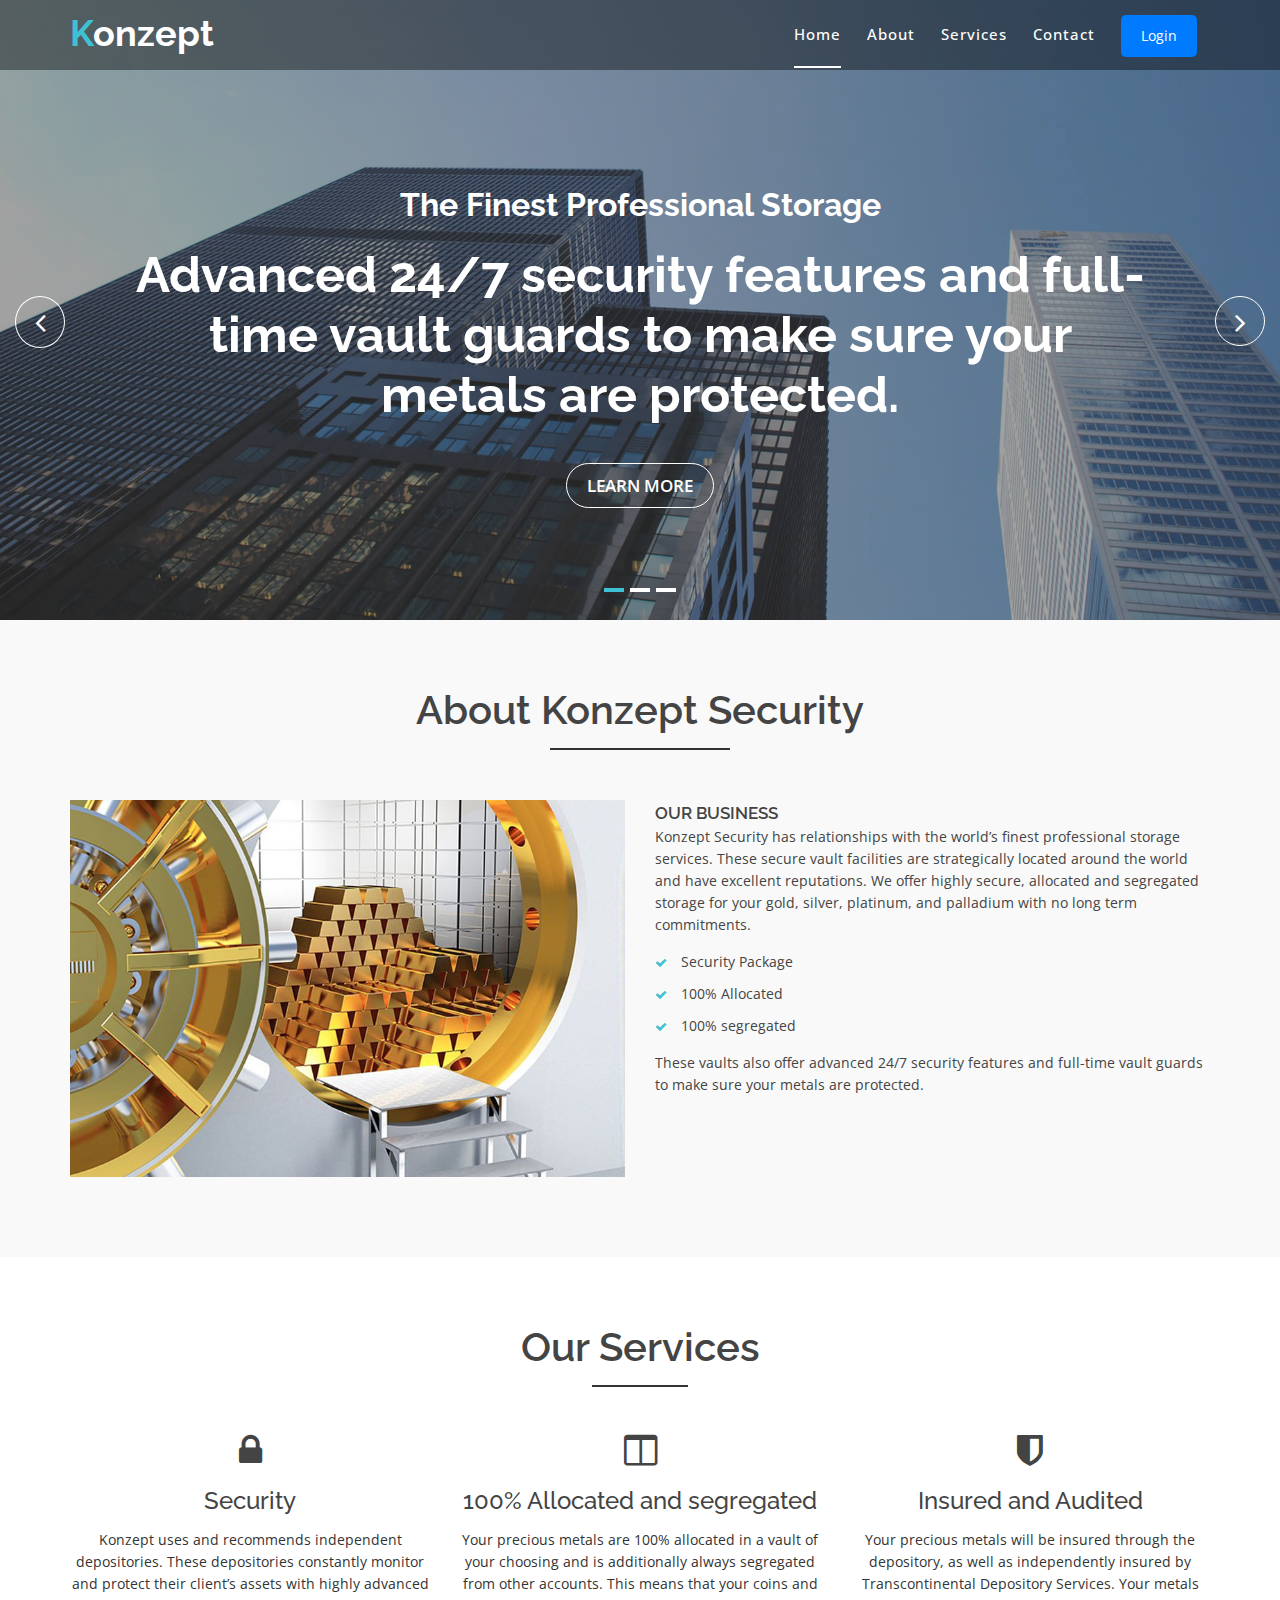
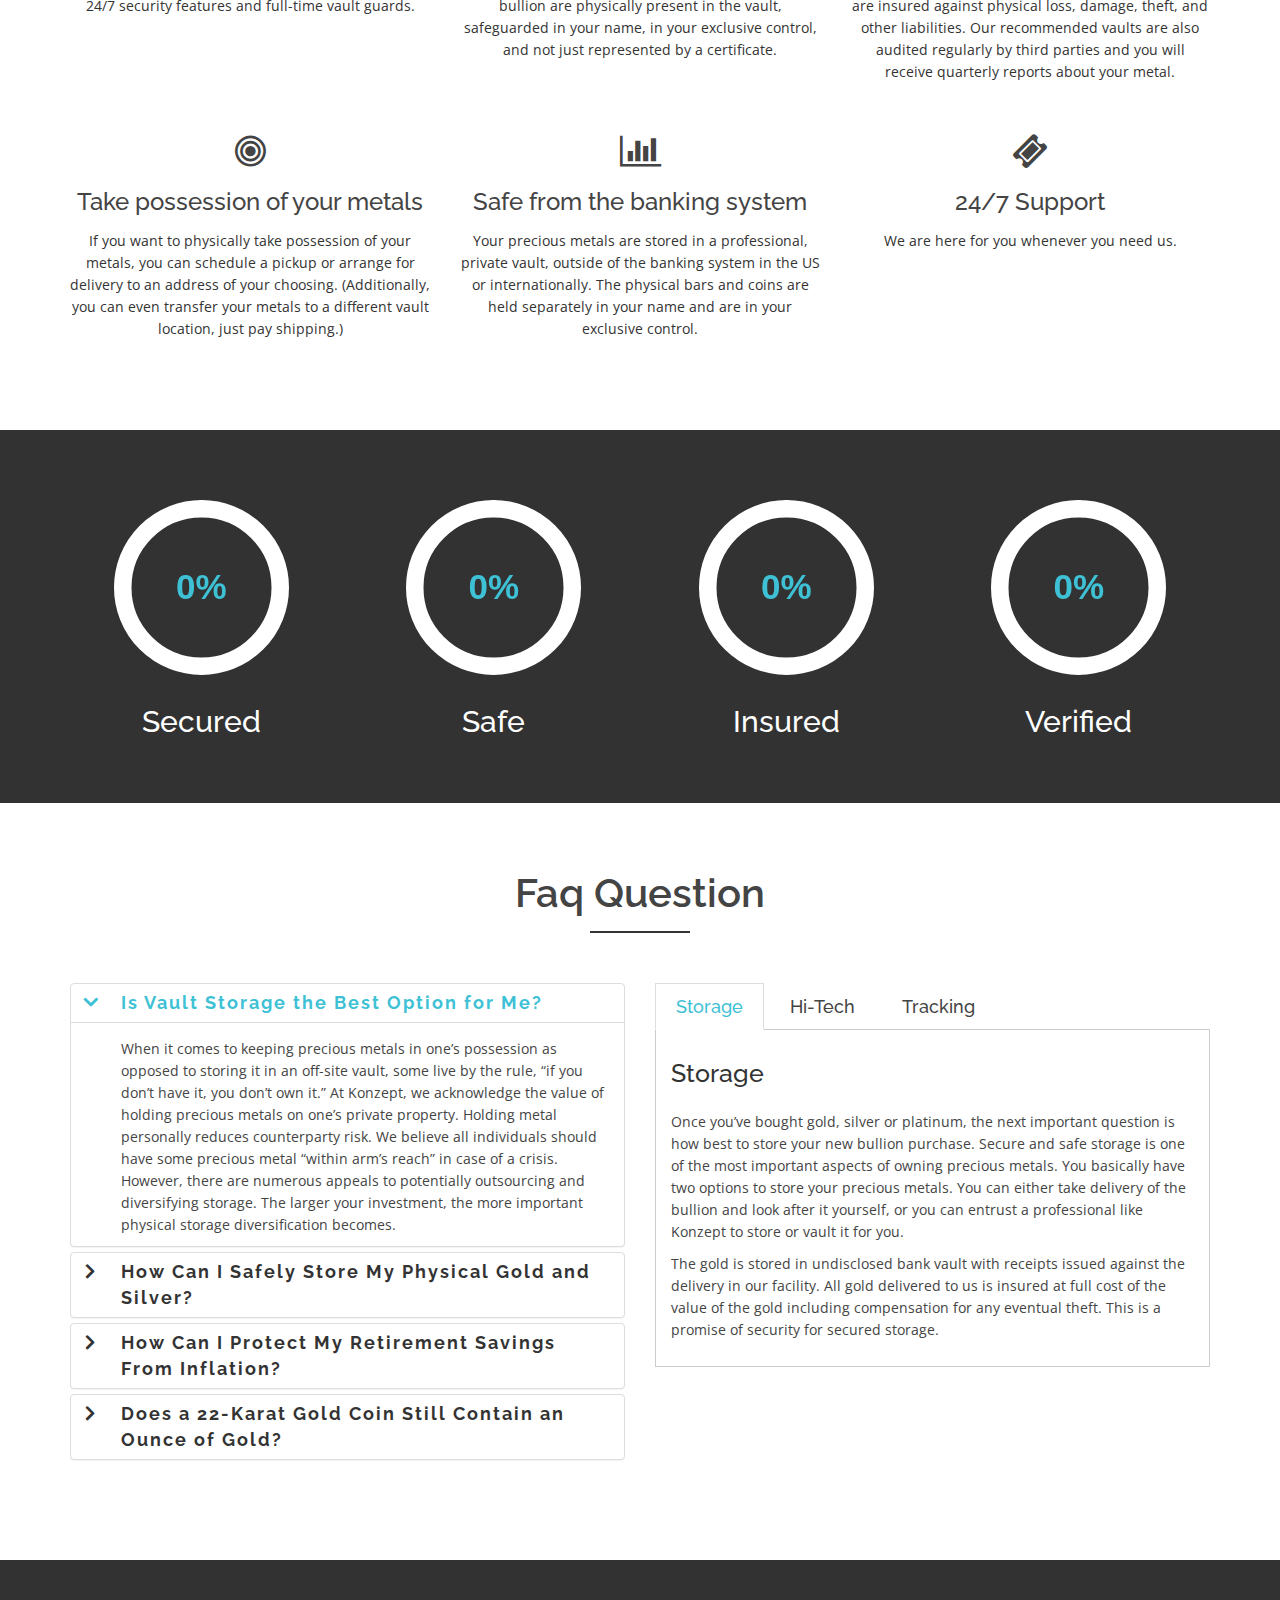
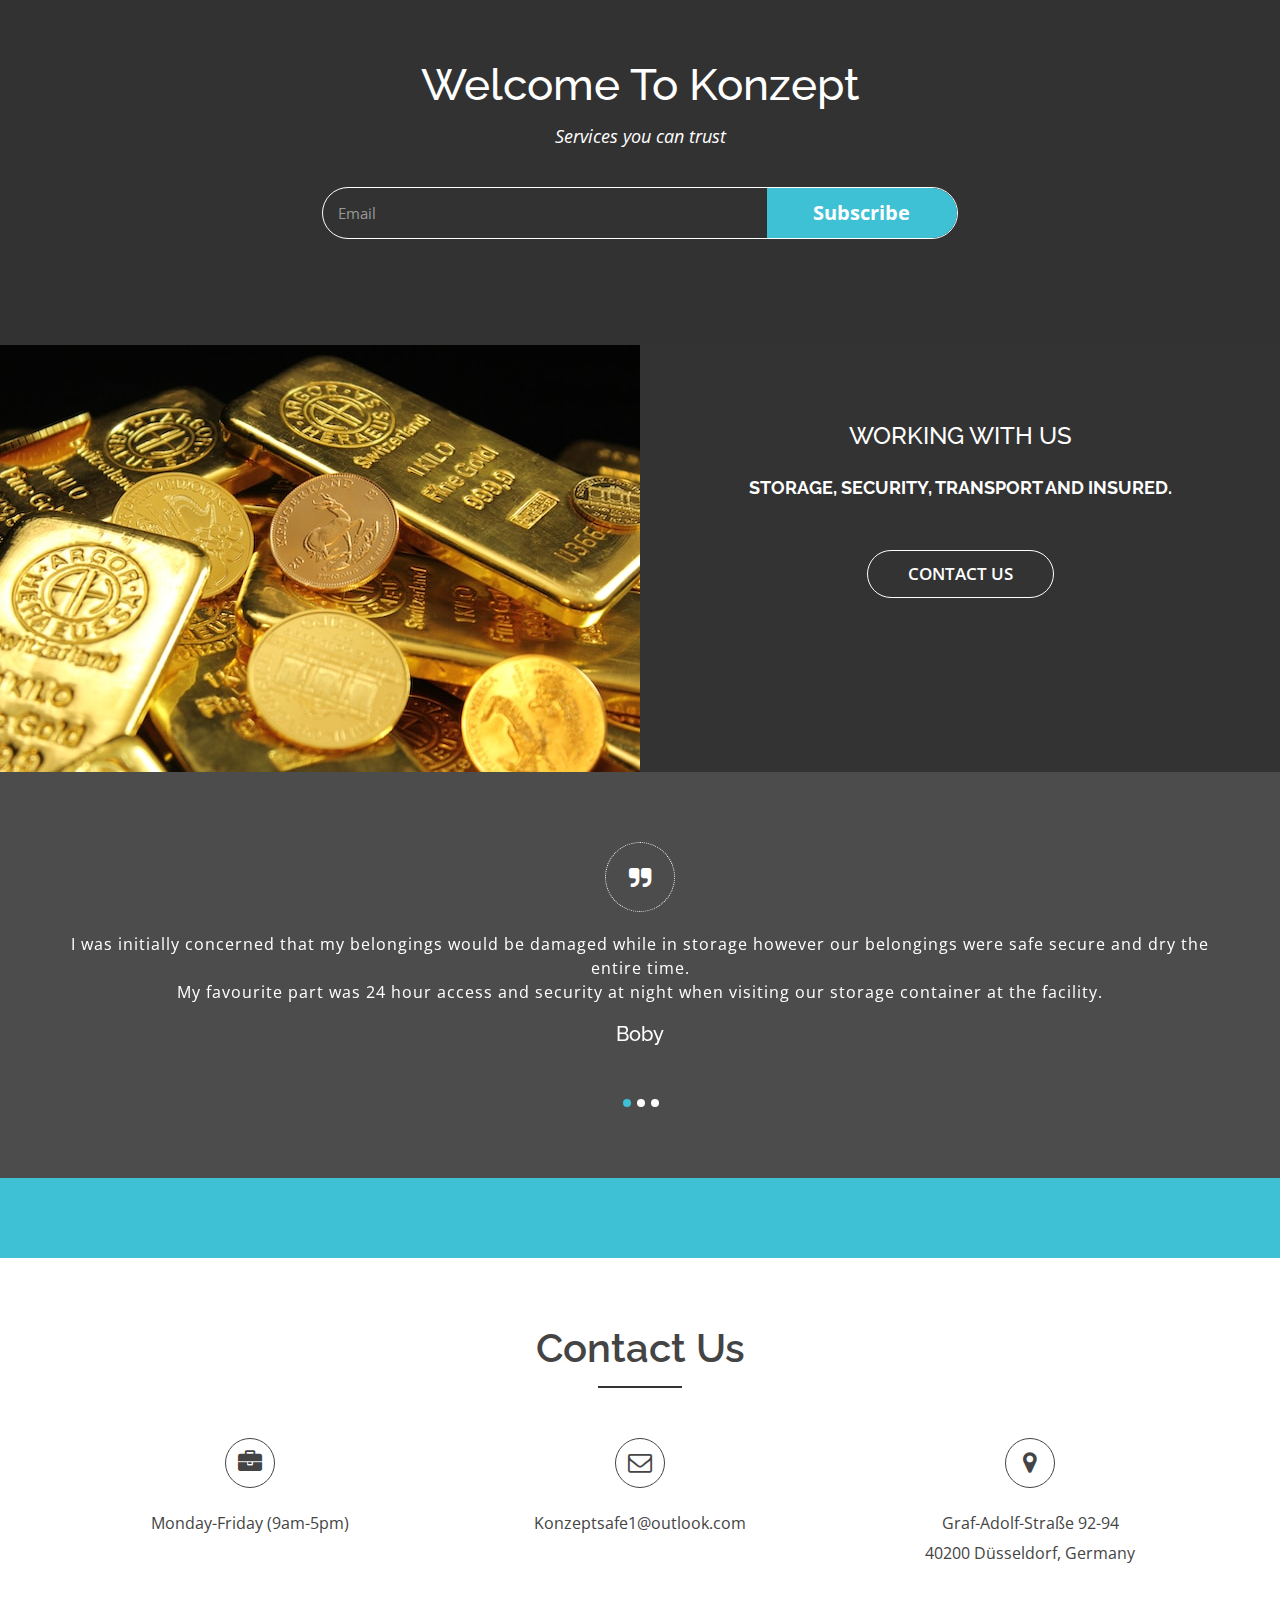
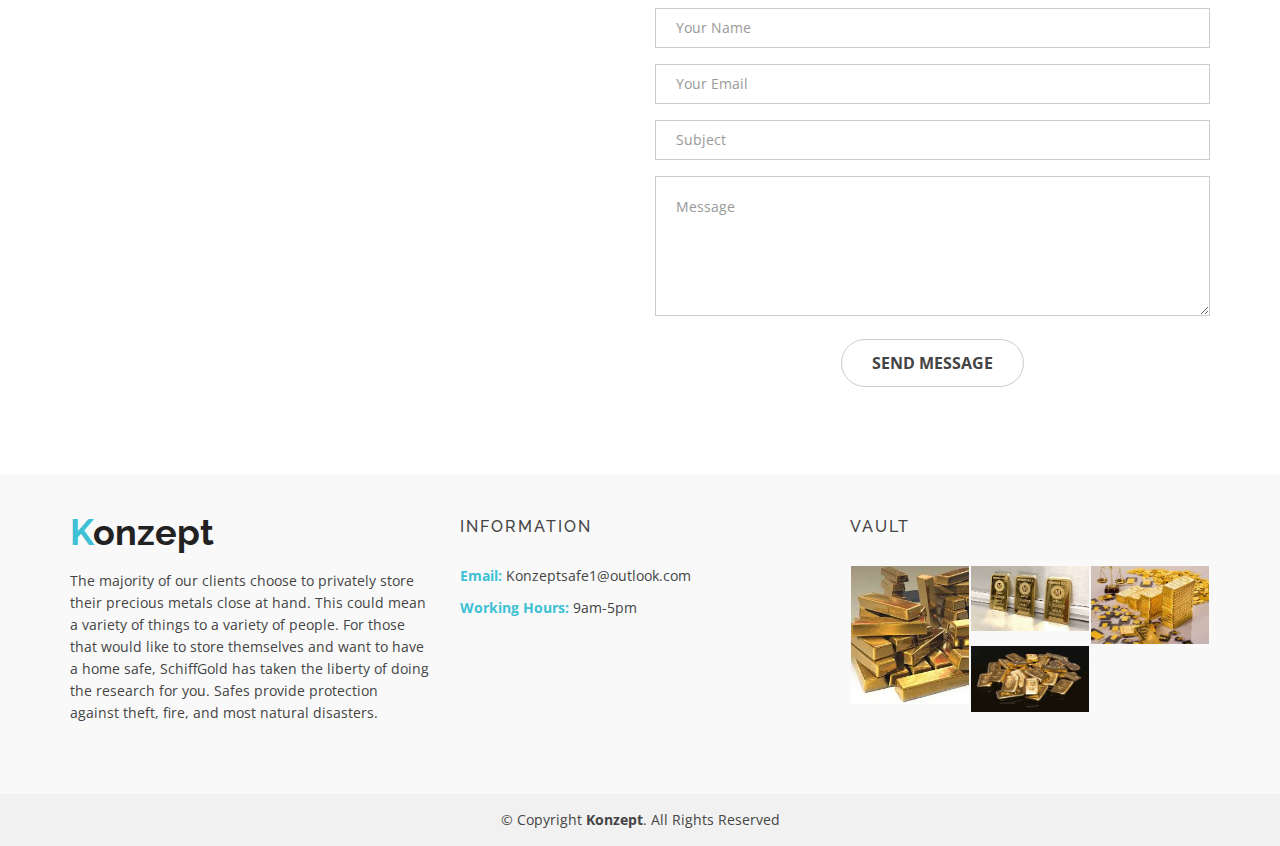
==== commit c8e07477: "fix 1" ====
--- a/accountdetails.html
+++ b/accountdetails.html
@@ -72,7 +72,7 @@
                             <!-- Collect the nav links, forms, and other content for toggling -->
                             <div class="collapse navbar-collapse main-menu bs-example-navbar-collapse-1"
                                 id="navbar-example">
-                                <ul class="nav navbar-nav navbar-right" style="display: flex; align-items: center;">
+                                <ul class="nav navbar-nav navbar-right">
                                     <li class="active">
                                         <a class="page-scroll" href="index.html">Home</a>
                                     </li>
@@ -86,8 +86,7 @@
                                         <a class="page-scroll" href="index.html">Contact</a>
                                     </li>
                                     <li>
-                                        <div style="    display: flex;
-                                            align-items: center;">
+                                        <div style="margin-top: 1.5rem;">
                                             <button class="btnR" id="logoutButton">Logout</button>
                                         </div>
                                     </li>
@@ -148,19 +147,19 @@
                                                 </div>
                                                 <div style="display: flex; justify-content: space-between">
                                                     <p class="ddsa"> Kin </p>
-                                                    <p class="ddsa"> Joan Weber</p>
+                                                    <p class="ddsa"> -</p>
                                                 </div>
                                                 <div style="display: flex; justify-content: space-between">
                                                     <p class="ddsa"> Date </p>
-                                                    <p class="ddsa"> 03/25/1991</p>
+                                                    <p class="ddsa"> 03/25/1977</p>
                                                 </div>
                                                 <div style="display: flex; justify-content: space-between">
                                                     <p class="ddsa"> Value at Deposit </p>
-                                                    <p class="ddsa"> €10,171.41 (per kilo)</p>
+                                                    <p class="ddsa"> €3,586.48 (per kilo)</p>
                                                 </div>
                                                 <div style="display: flex; justify-content: space-between">
                                                     <p class="ddsa"> Total Deposit Value </p>
-                                                    <p class="ddsa"> €976,455.65</p>
+                                                    <p class="ddsa"> €344,302.08</p>
                                                 </div>
 
                                             </div>
--- a/css/style.css
+++ b/css/style.css
@@ -2475,16 +2475,16 @@
   cursor: pointer;
 }
 
-/* Style the list items */
-.navbar-nav li {
-  display: flex; /* Make list items inline */
-  margin-right: 10px; /* Add spacing between list items */
-  align-items: center;
-}
-
-
-
-
-
-
-
+.inpt{
+  width: 50%;
+  padding: 1rem;
+  border-top: none;
+  border-left: none;
+  border-right: none;
+}
+
+
+
+
+
+
